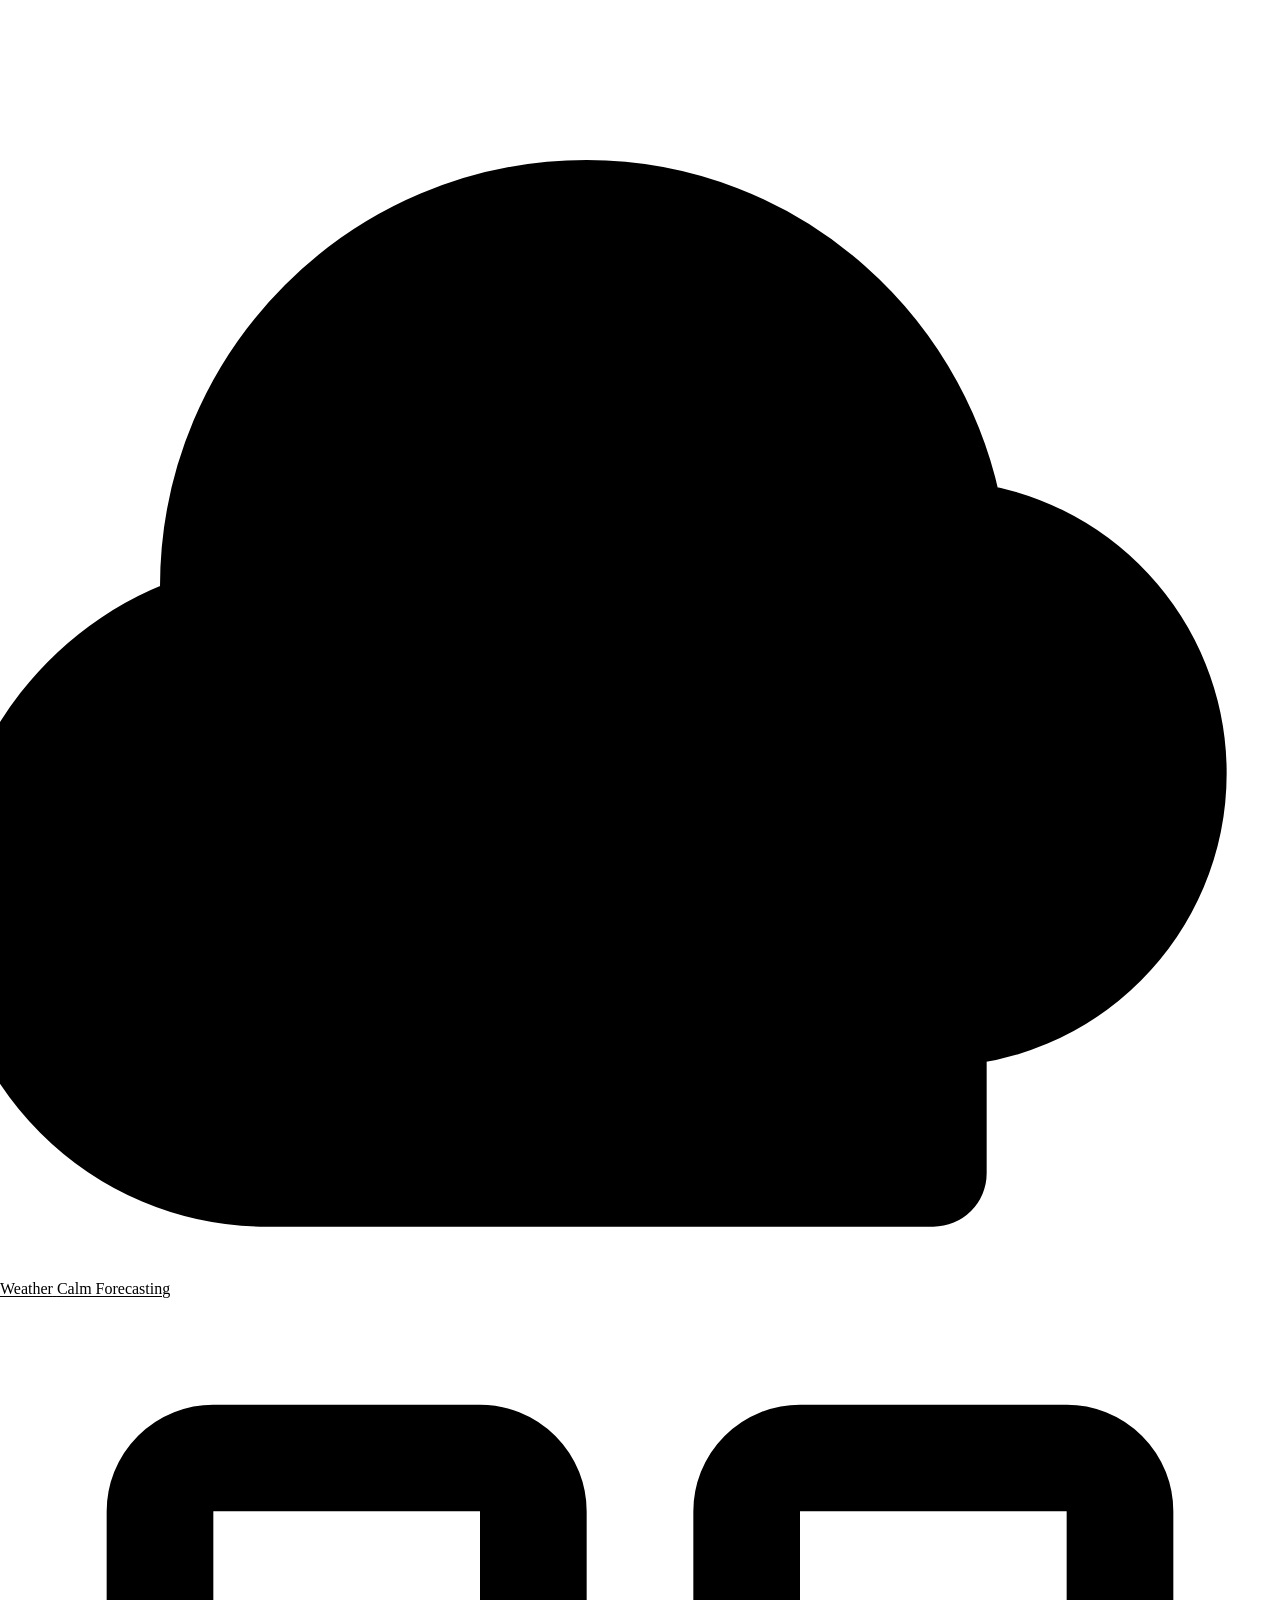
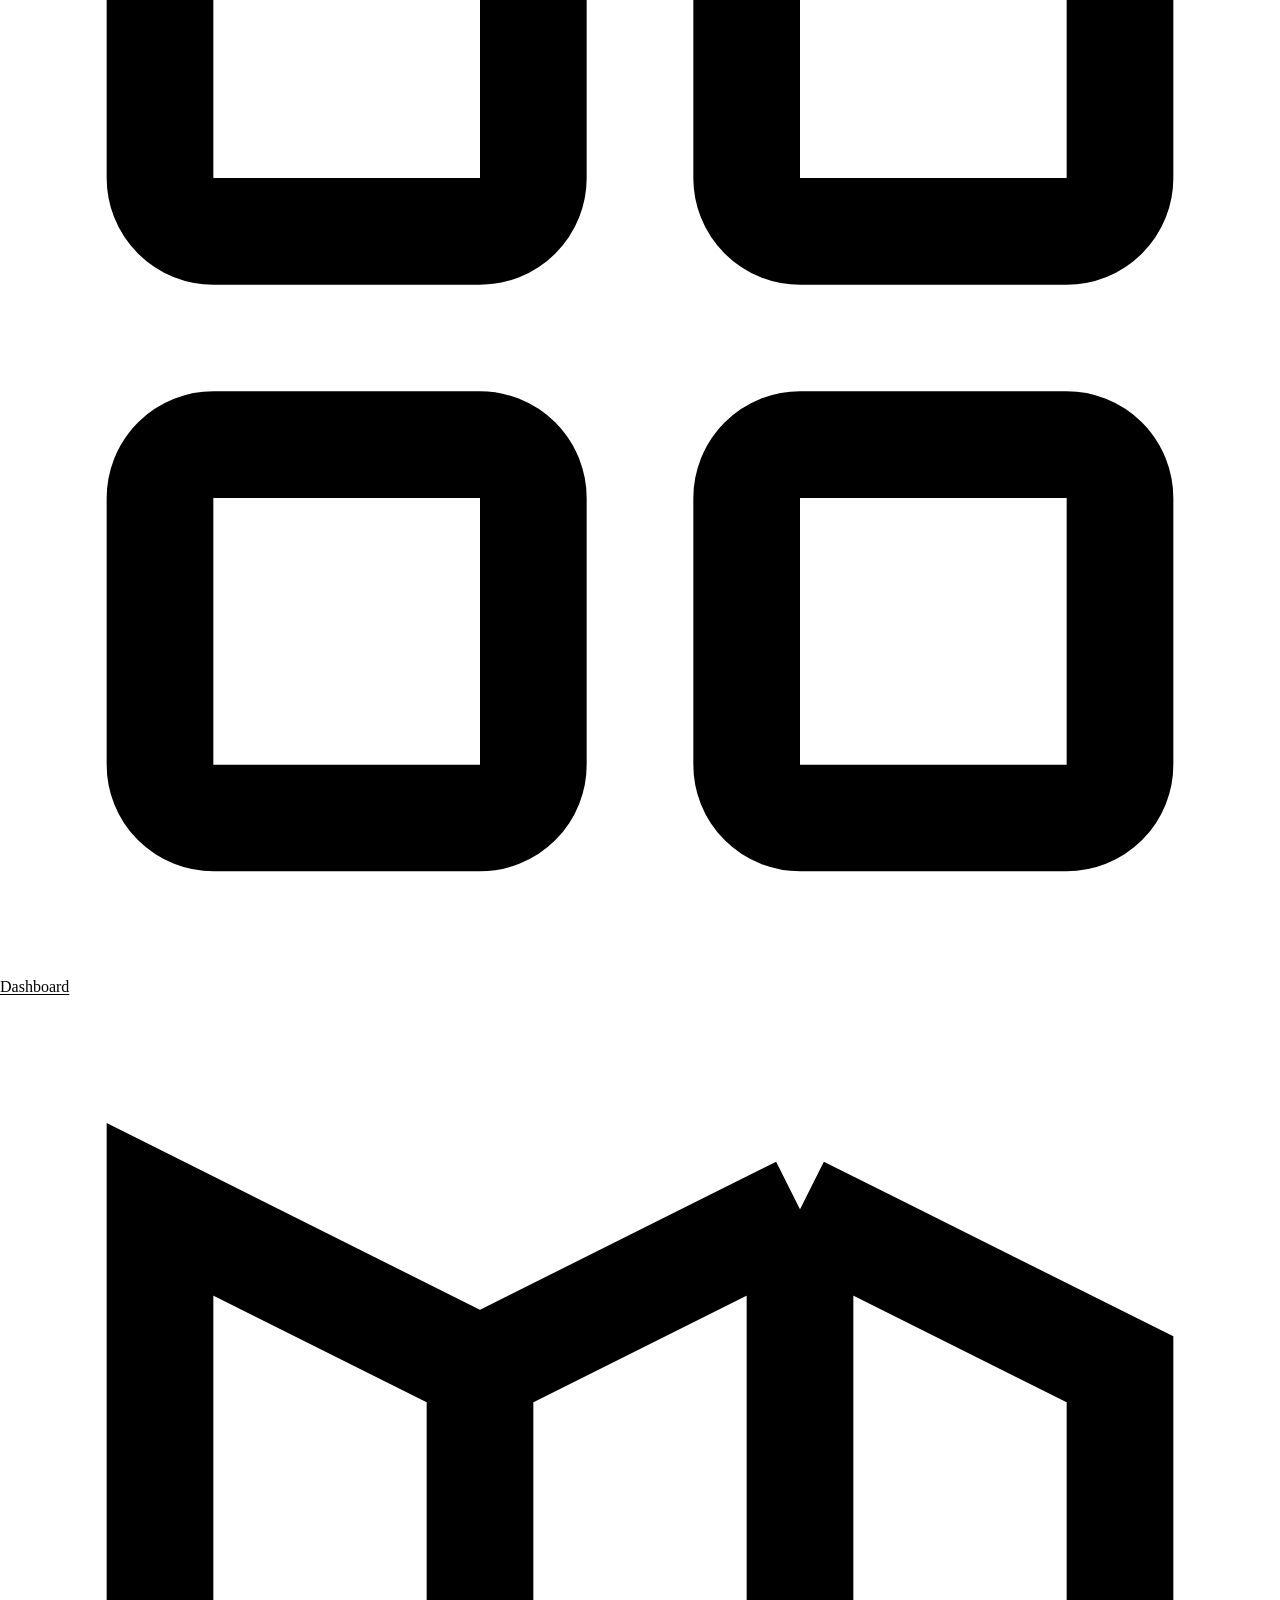
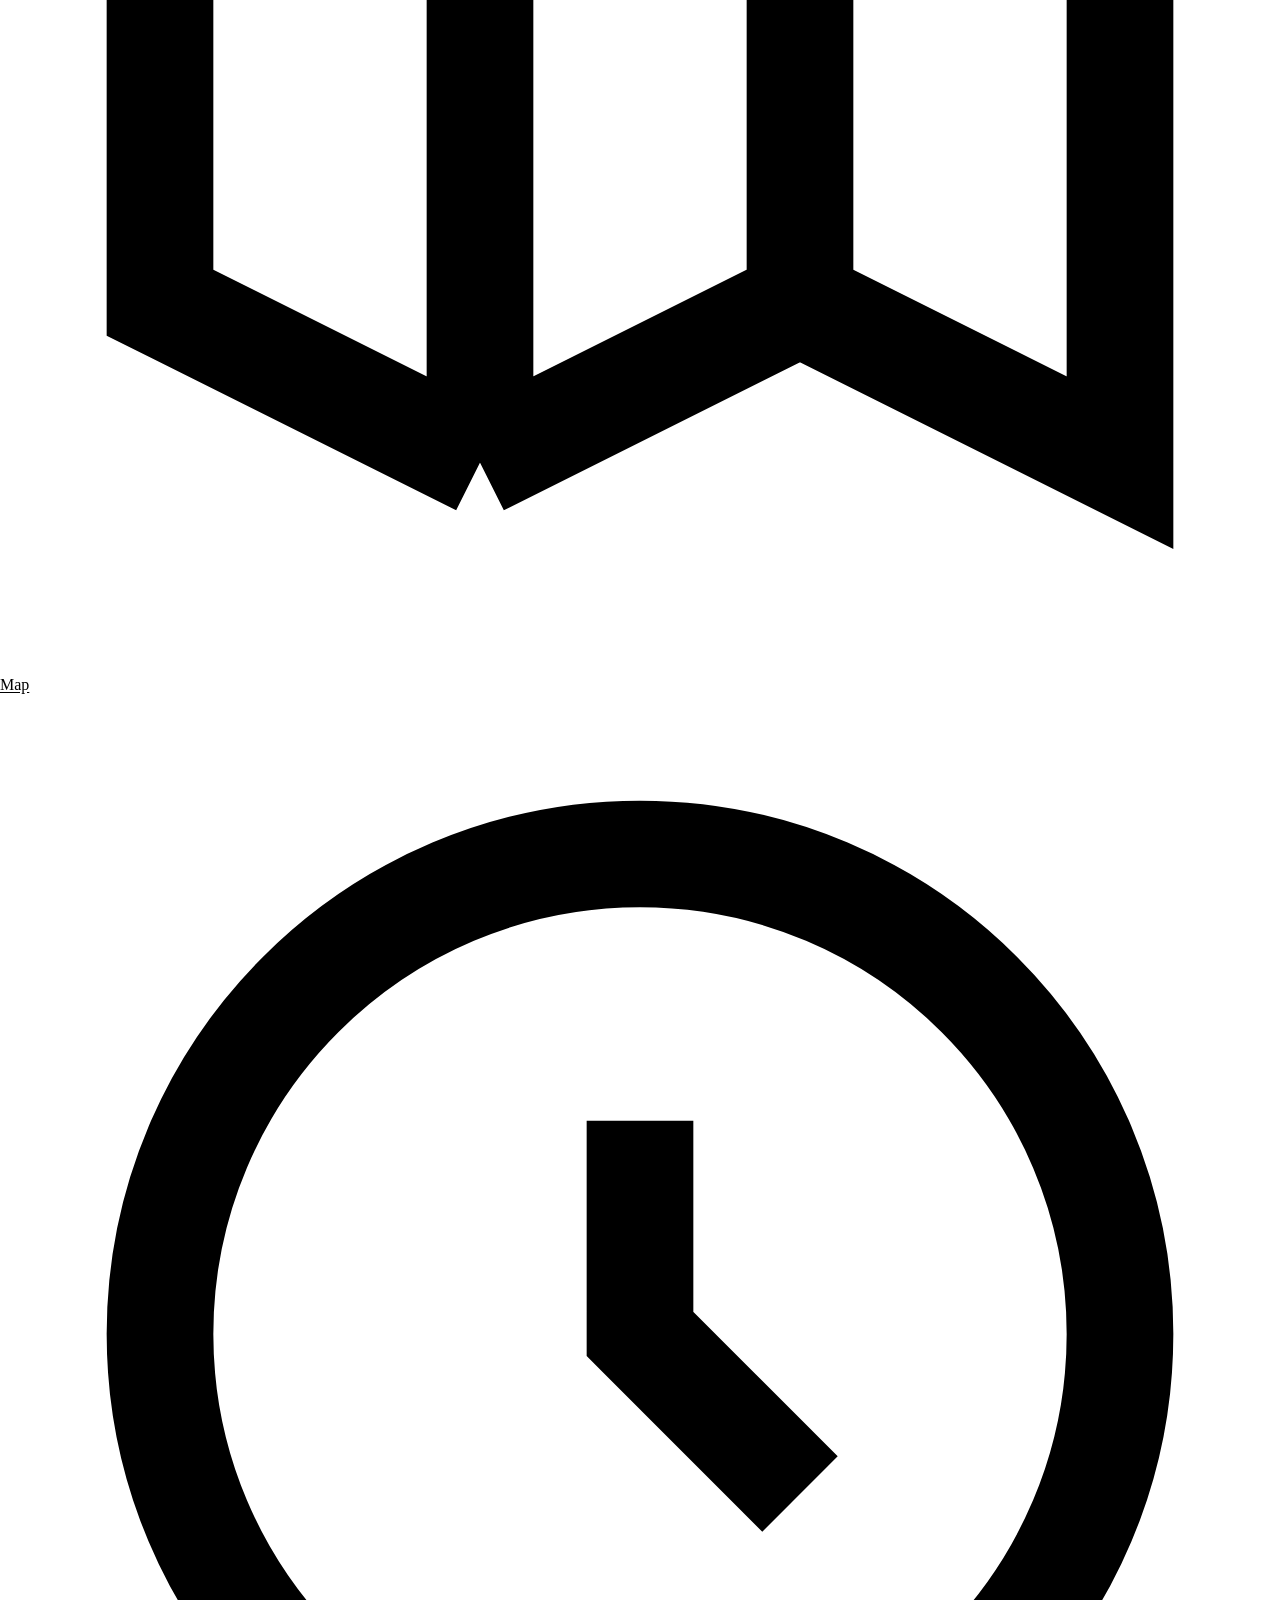
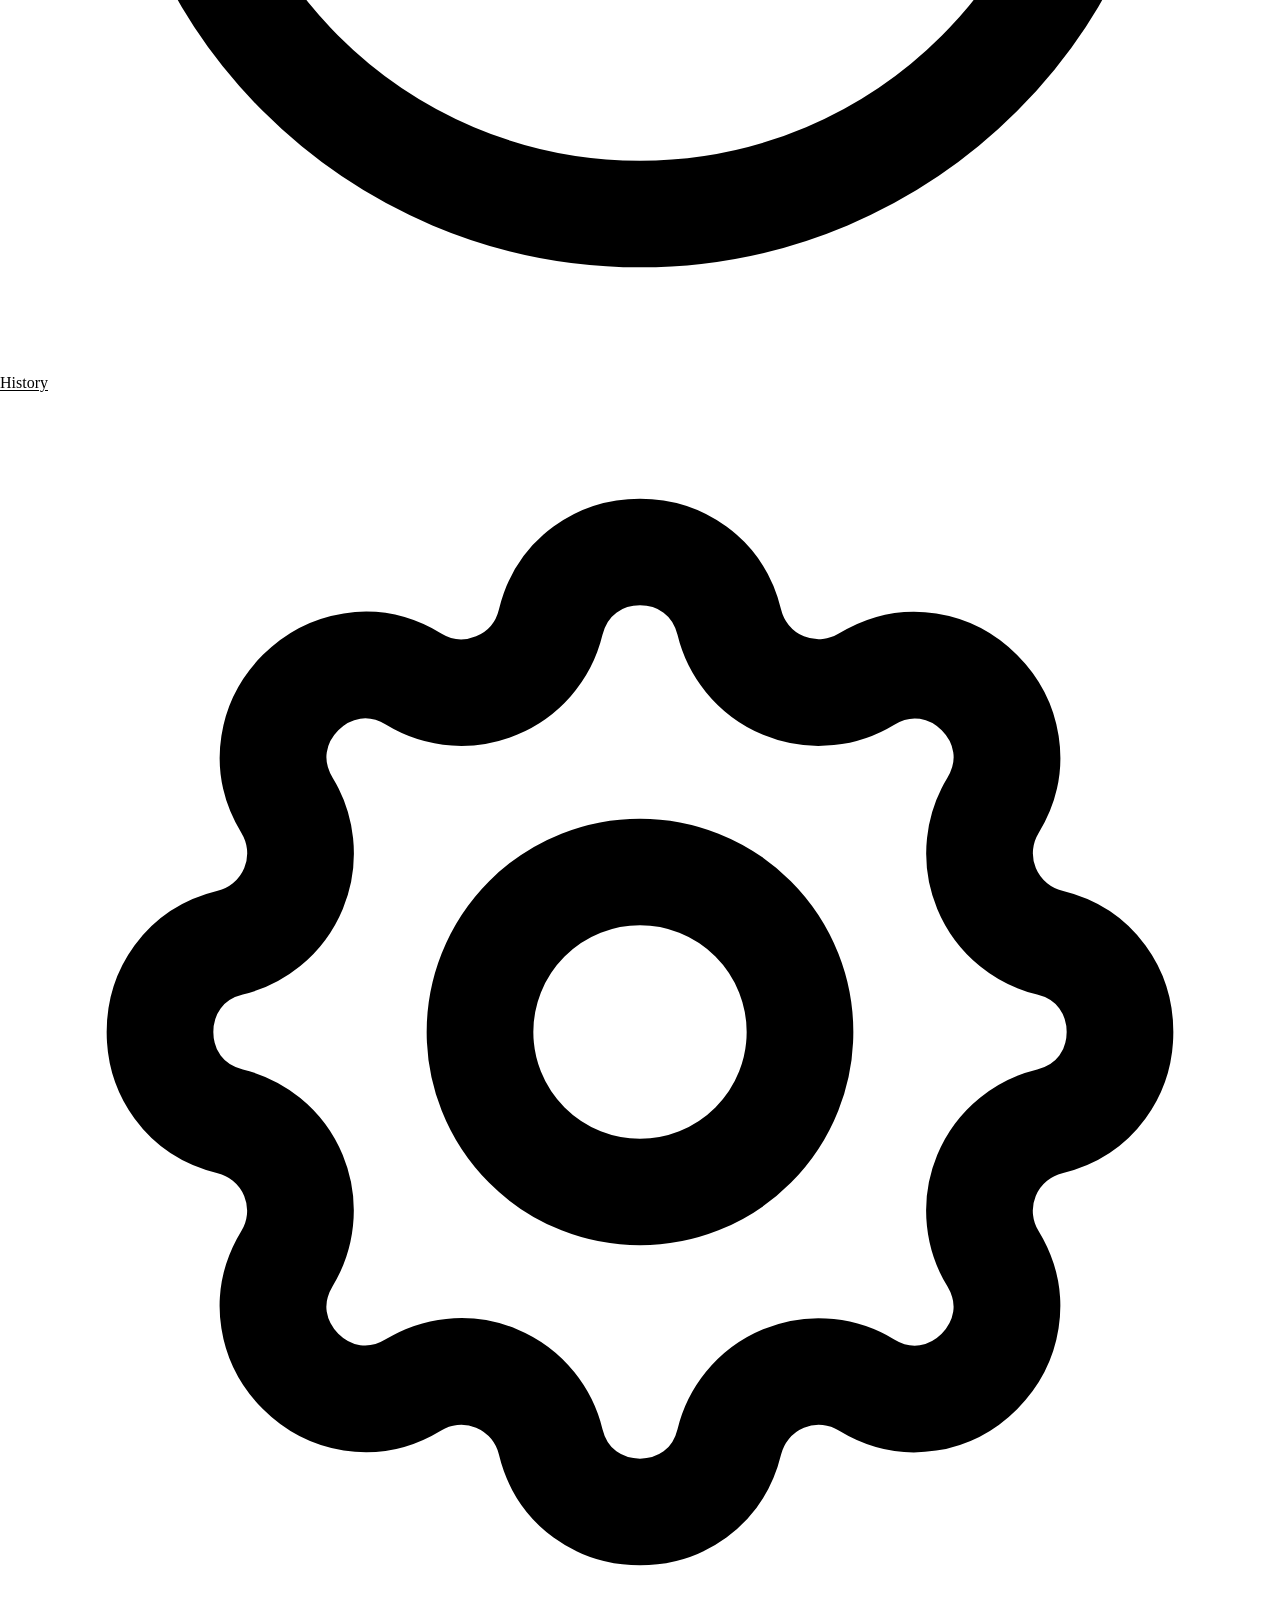
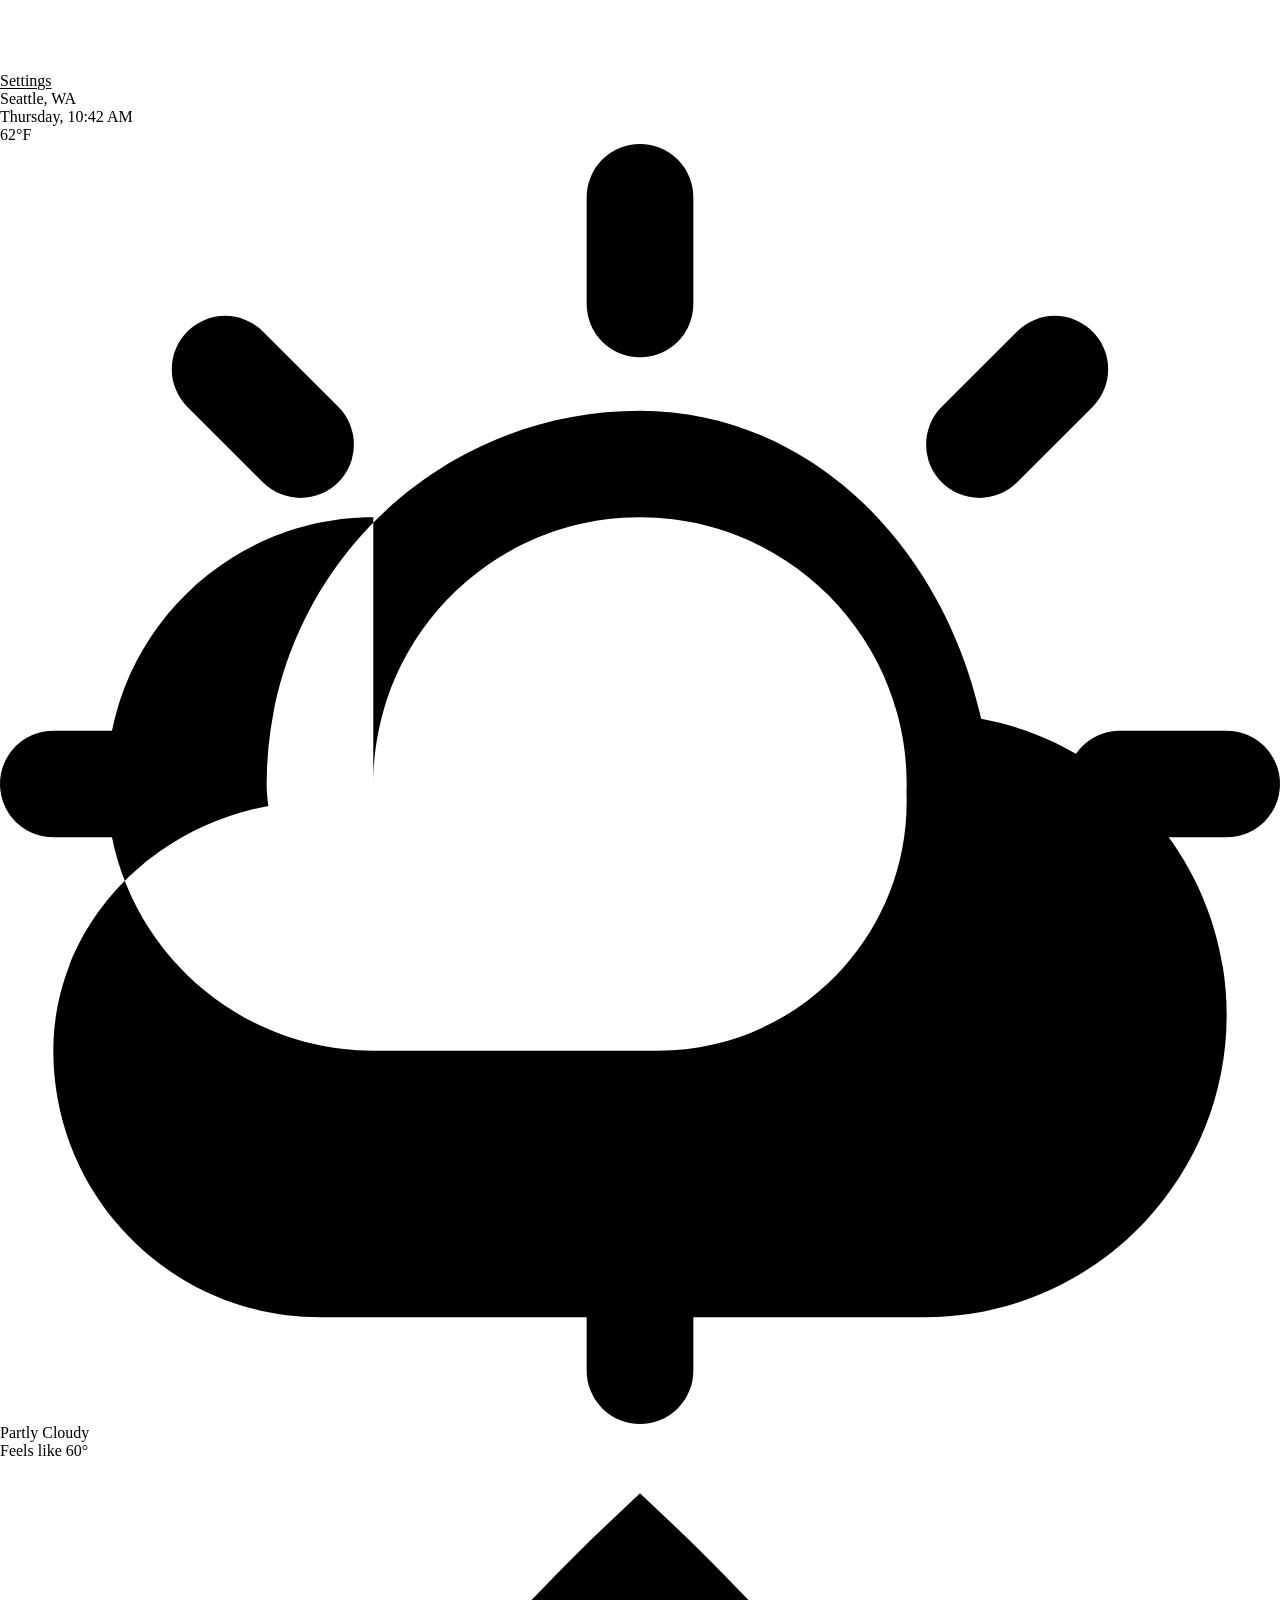
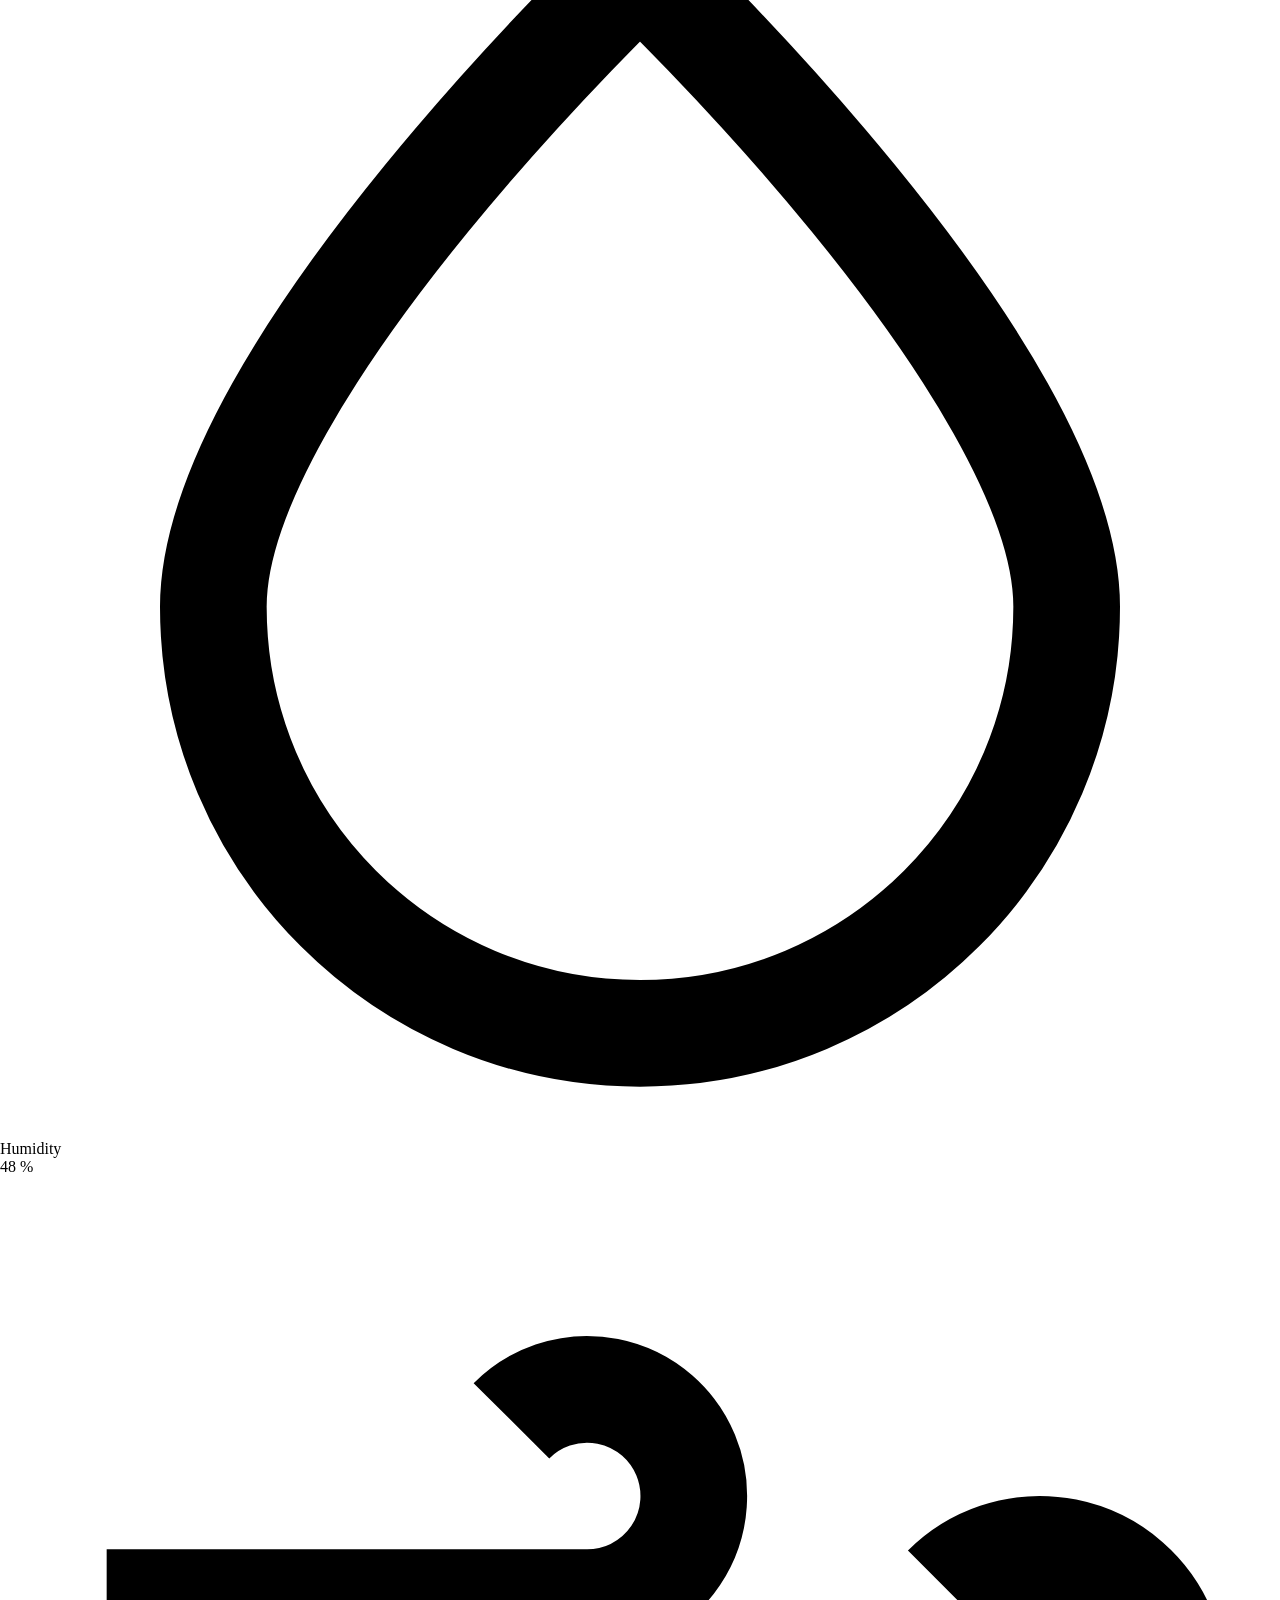
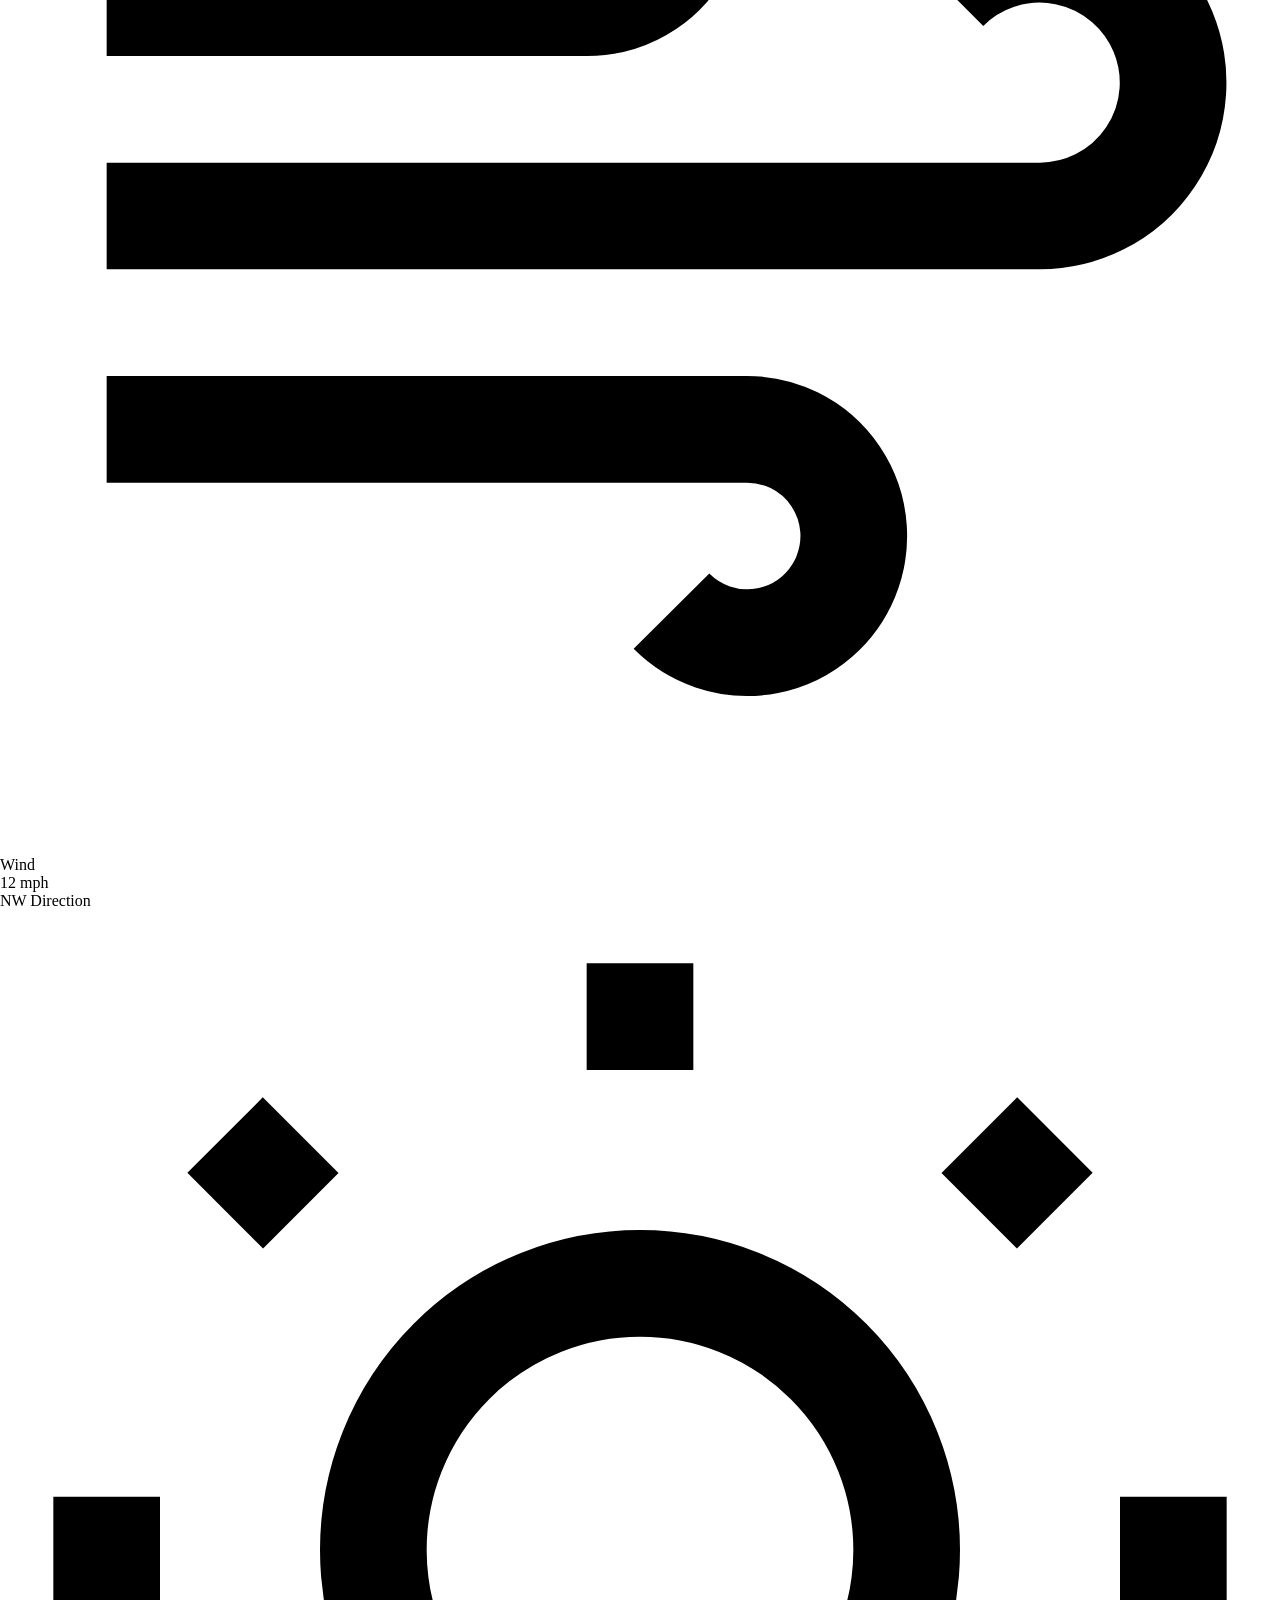
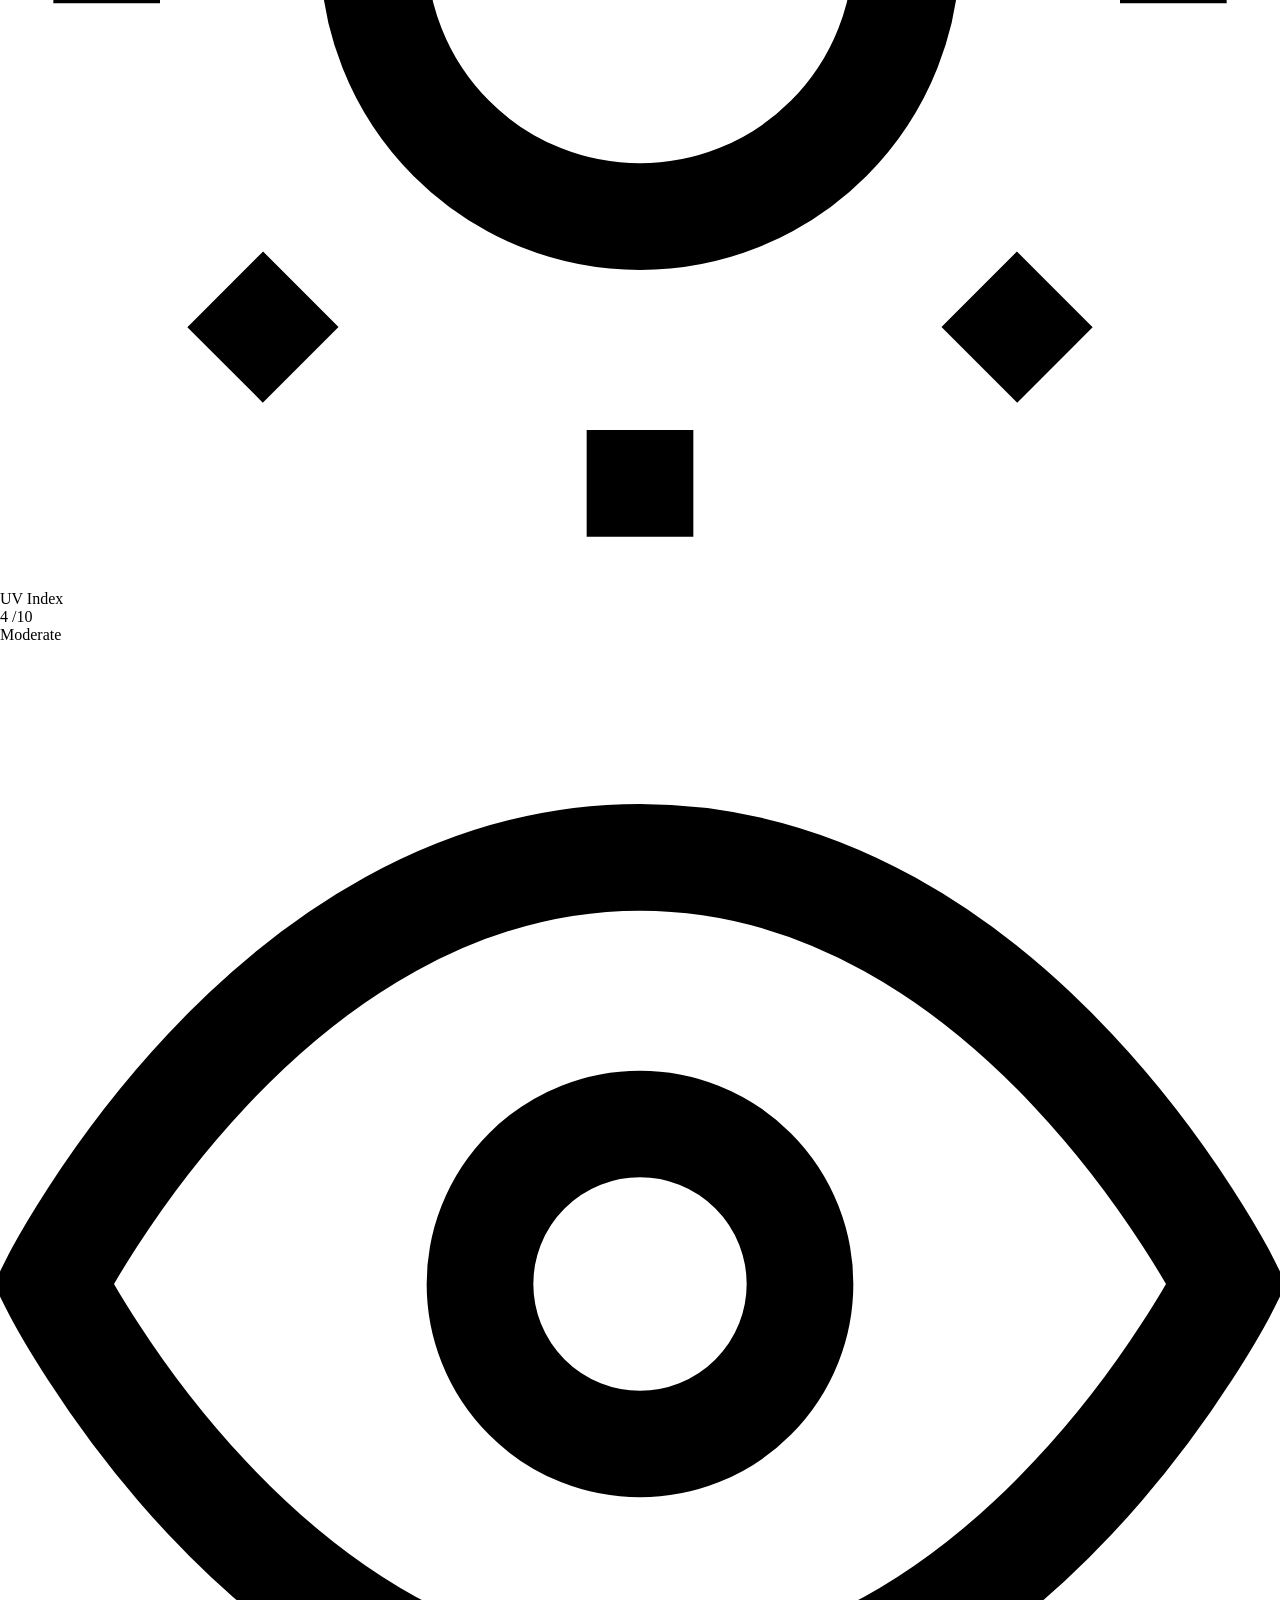
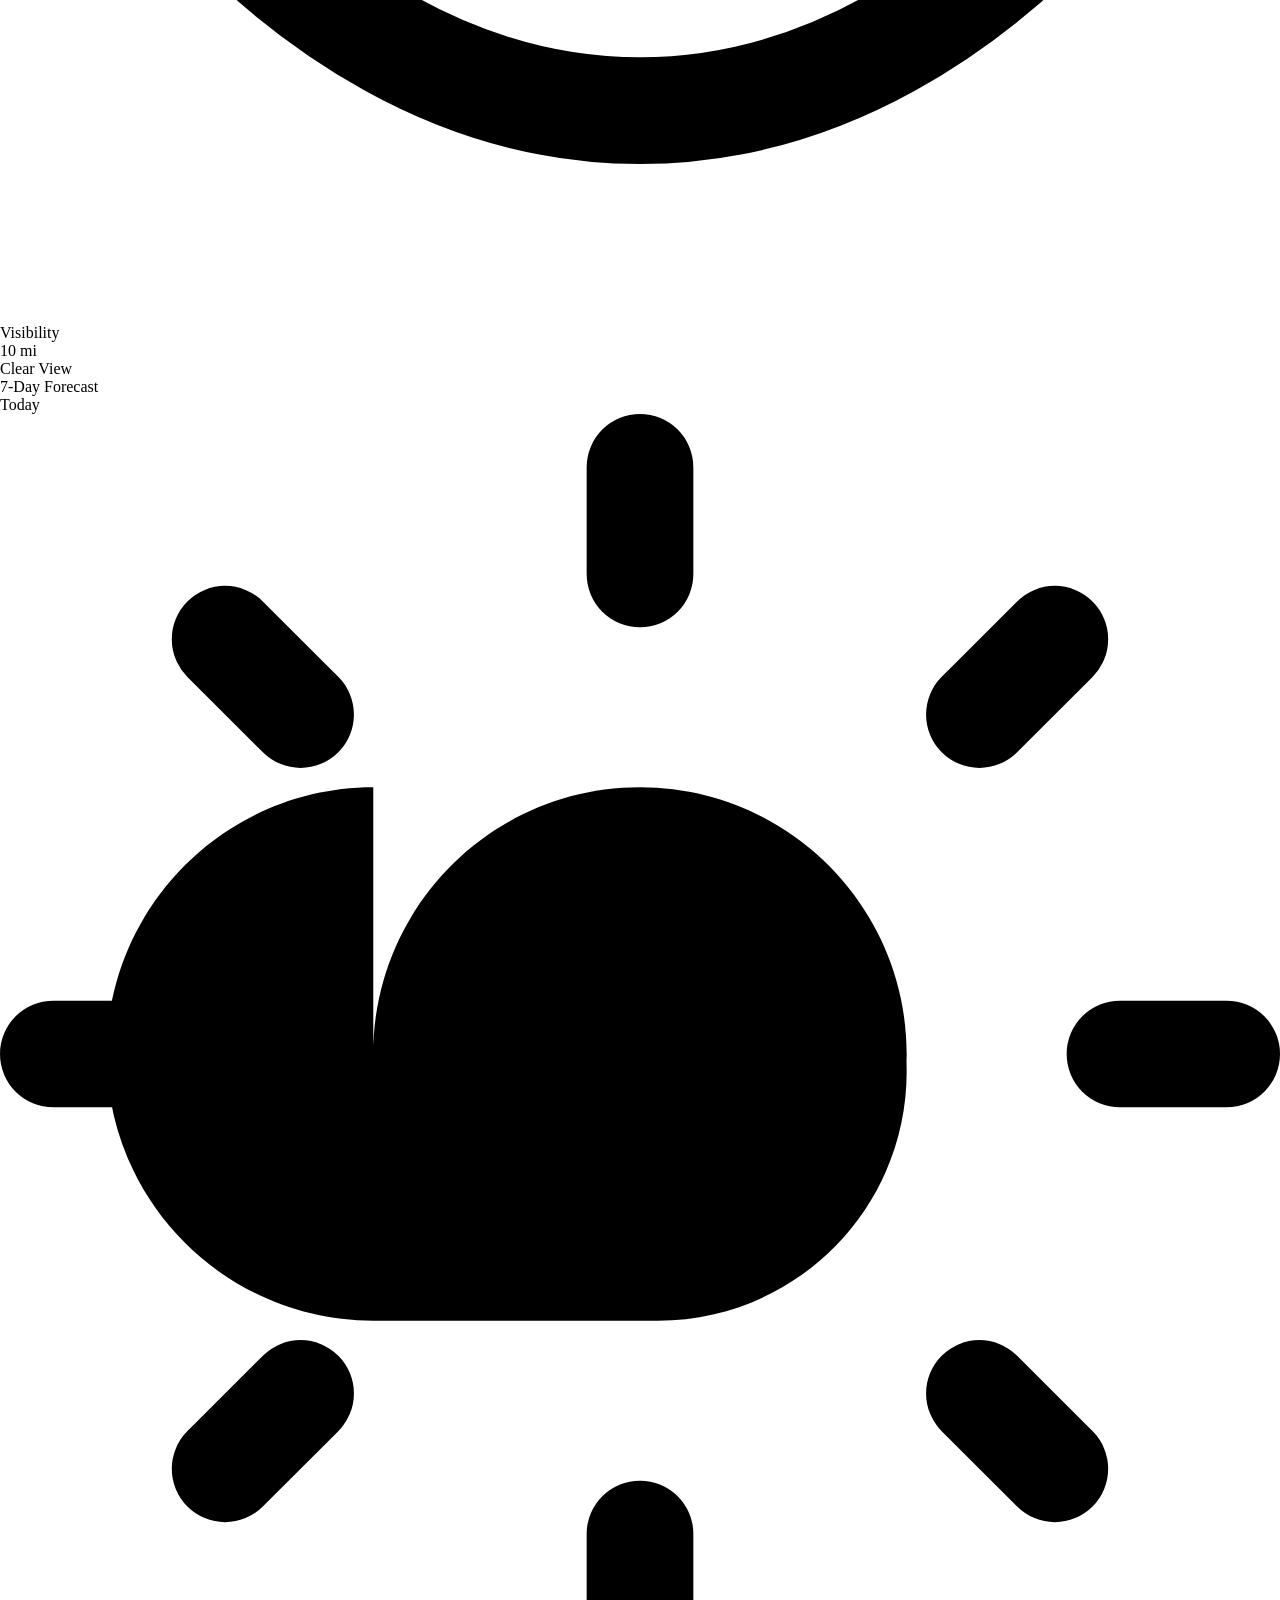
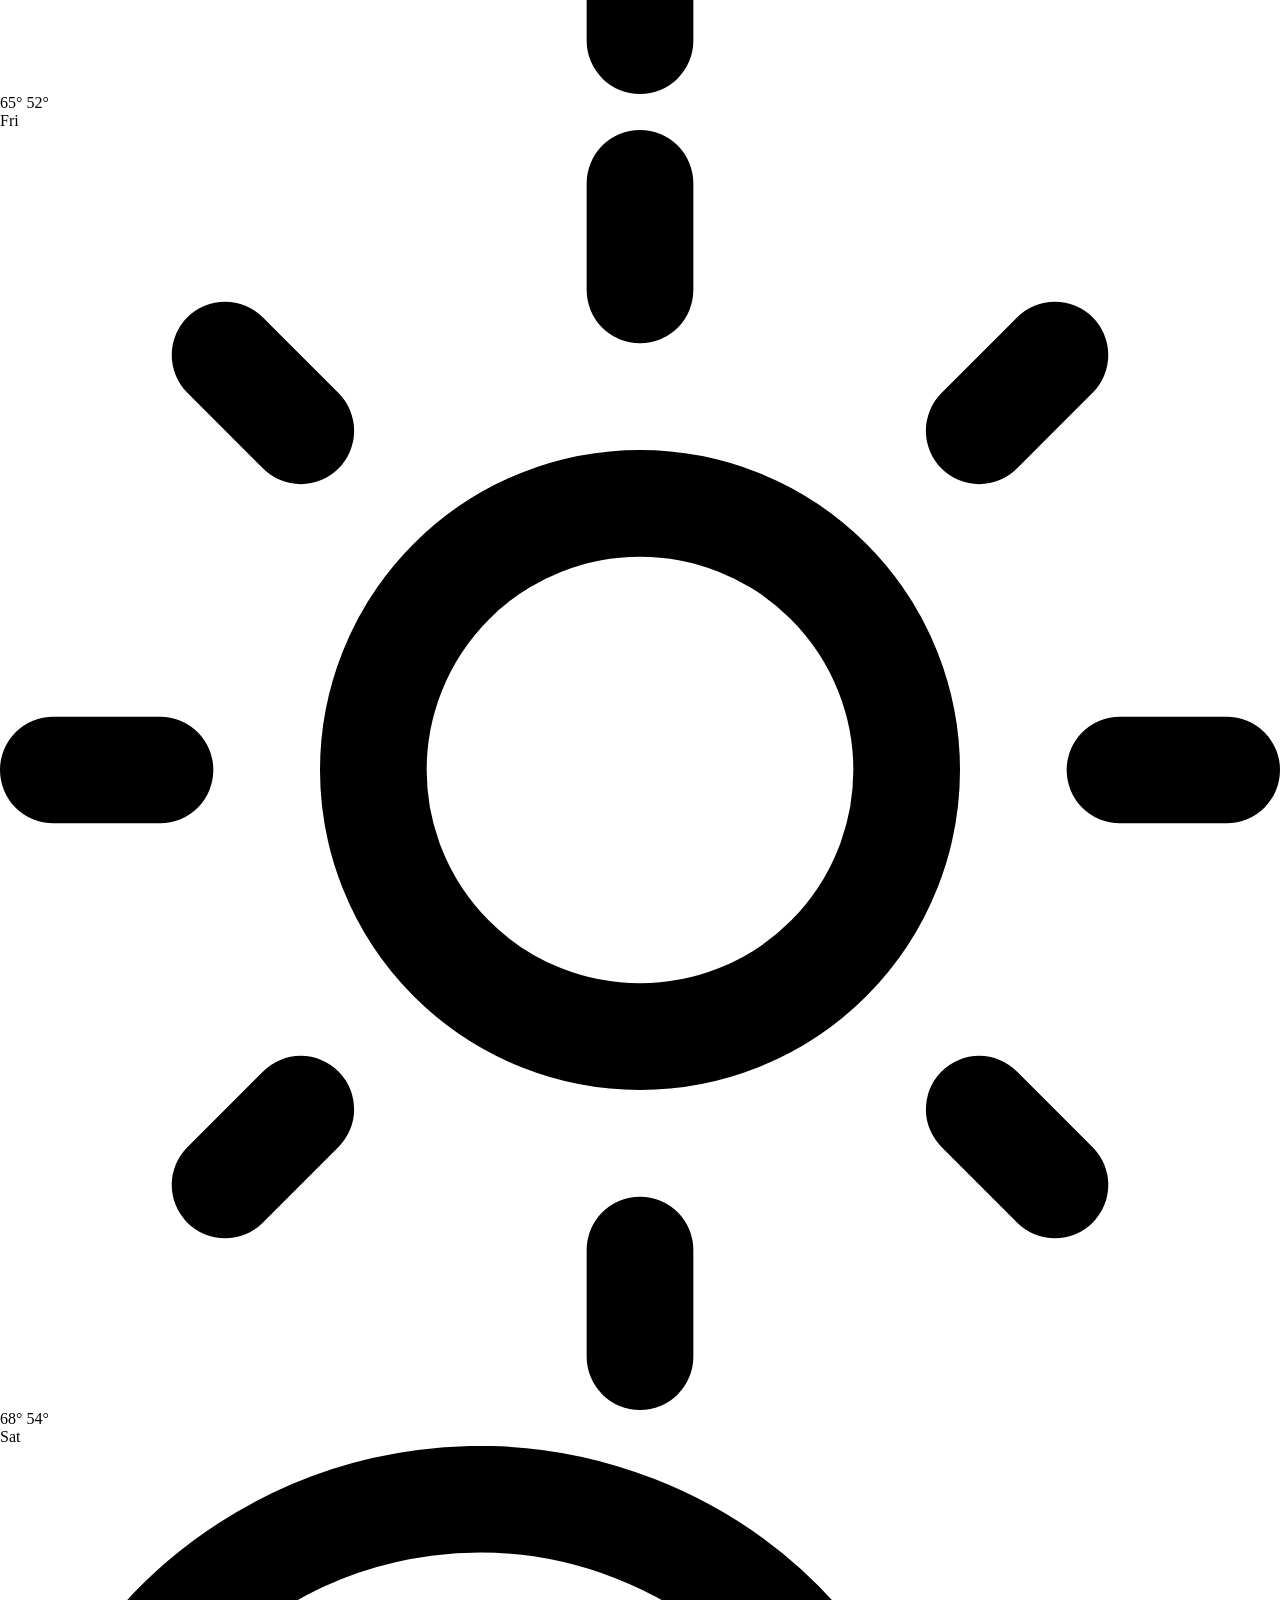
==== index.html @ 8261b8ef "Initial commit: Dashboard, Reset CSS, and Accessibility CSS" ====
<!DOCTYPE html>
<html lang="en">
<head>
  <meta charset="UTF-8">
  <meta name="viewport" content="width=device-width, initial-scale=1.0">
  <title>Dashboard - Weather</title>
  
  <!-- Fonts -->
  <link rel="preconnect" href="https://fonts.googleapis.com">
  <link rel="preconnect" href="https://fonts.gstatic.com" crossorigin>
  <link href="https://fonts.googleapis.com/css2?family=Inter:wght@400;500;600;700;900&display=swap" rel="stylesheet">
  
  <!-- CSS -->
  <link rel="stylesheet" href="css/variables.css">
  <link rel="stylesheet" href="css/reset.css">
  <link rel="stylesheet" href="css/layout.css">
  <link rel="stylesheet" href="css/components.css">
  <link rel="stylesheet" href="css/accessibility.css">
</head>
<body>
  <a href="#main-content" class="skip-nav focus-ring">Skip to main content</a>

  <div class="app-layout">
    <!-- Sidebar Navigation -->
    <nav class="sidebar" aria-label="Main Navigation">
      <a href="index.html" class="sidebar-brand focus-ring" aria-label="Weather Home">
        <div class="sidebar-brand-icon" aria-hidden="true">
          <svg viewBox="0 0 24 24" fill="none" stroke="currentColor" stroke-width="2" stroke-linecap="round" stroke-linejoin="round">
            <path d="M17.5 19C19.9853 19 22 16.9853 22 14.5C22 12.1325 20.1772 10.2017 17.8546 10.0156C17.3828 6.61111 14.4682 4 11 4C7.13401 4 4 7.13401 4 11C4 11.2335 4.01146 11.4645 4.03362 11.692C1.78208 12.2855 0 14.4332 0 17C0 19.7614 2.23858 22 5 22H17.5V19Z" fill="currentColor"/>
          </svg>
        </div>
        <div class="sidebar-brand-text">
          <span class="sidebar-brand-name">Weather</span>
          <span class="sidebar-brand-tagline">Calm Forecasting</span>
        </div>
      </a>

      <div class="nav-list" role="list">
        <a href="index.html" class="nav-link nav-link--active focus-ring" role="listitem" aria-current="page">
          <svg viewBox="0 0 24 24" fill="none" stroke="currentColor" stroke-width="2" aria-hidden="true">
            <rect x="3" y="3" width="7" height="7" rx="1" />
            <rect x="14" y="3" width="7" height="7" rx="1" />
            <rect x="14" y="14" width="7" height="7" rx="1" />
            <rect x="3" y="14" width="7" height="7" rx="1" />
          </svg>
          Dashboard
        </a>
        <a href="locations.html" class="nav-link focus-ring" role="listitem">
          <svg viewBox="0 0 24 24" fill="none" stroke="currentColor" stroke-width="2" aria-hidden="true">
            <path d="M9 20L3 17V4L9 7M9 20L15 17M9 20V7M15 17L21 20V7L15 4M15 17V4M9 7L15 4" />
          </svg>
          Map
        </a>
        <a href="forecast.html" class="nav-link focus-ring" role="listitem">
          <svg viewBox="0 0 24 24" fill="none" stroke="currentColor" stroke-width="2" aria-hidden="true">
            <path d="M12 8V12L15 15M21 12C21 16.9706 16.9706 21 12 21C7.02944 21 3 16.9706 3 12C3 7.02944 7.02944 3 12 3C16.9706 3 21 7.02944 21 12Z" />
          </svg>
          History
        </a>
        <a href="settings.html" class="nav-link focus-ring" role="listitem">
          <svg viewBox="0 0 24 24" fill="none" stroke="currentColor" stroke-width="2" aria-hidden="true">
            <path d="M10.325 4.317c.426-1.756 2.924-1.756 3.35 0a1.724 1.724 0 002.573 1.066c1.543-.94 3.31.826 2.37 2.37a1.724 1.724 0 001.065 2.572c1.756.426 1.756 2.924 0 3.35a1.724 1.724 0 00-1.066 2.573c.94 1.543-.826 3.31-2.37 2.37a1.724 1.724 0 00-2.572 1.065c-.426 1.756-2.924 1.756-3.35 0a1.724 1.724 0 00-2.573-1.066c-1.543.94-3.31-.826-2.37-2.37a1.724 1.724 0 00-1.065-2.572c-1.756-.426-1.756-2.924 0-3.35a1.724 1.724 0 001.066-2.573c-.94-1.543.826-3.31 2.37-2.37.996.608 2.296.07 2.572-1.065z" />
            <path d="M15 12a3 3 0 11-6 0 3 3 0 016 0z" />
          </svg>
          Settings
        </a>
      </div>

      <!-- <div class="sidebar-footer">
        <button class="btn btn-upgrade focus-ring">Upgrade to Pro</button>
      </div> -->
    </nav>

    <!-- Main Content Area -->
    <main id="main-content" class="main-content" tabindex="-1">
      <div class="main-inner dashboard-grid">
        
        <!-- Left/Center Column -->
        <div class="dashboard-main">
          
          <!-- Hero Card -->
          <section class="card hero-card" aria-label="Current Weather">
            <div class="hero-info">
              <h1 class="hero-location" id="current-location">Seattle, WA</h1>
              <p class="hero-datetime" id="current-date">Thursday, 10:42 AM</p>
              
              <div class="hero-temp-group">
                <span class="hero-temp" id="current-temp">62</span><span class="hero-temp-unit">°F</span>
              </div>
            </div>
            
            <div class="hero-right">
              <div class="hero-weather-icon" aria-hidden="true">
                <svg viewBox="0 0 24 24" fill="currentColor">
                  <path d="M6.999 12C6.999 9.239 9.238 7 12 7C14.761 7 17 9.239 17 12C17 12.046 16.999 12.093 16.997 12.139C16.999 12.204 17 12.269 17 12.333C17 14.911 14.911 17 12.333 17H6.999C4.238 17 2 14.761 2 12C2 9.239 4.238 7 6.999 7ZM12 5C8.134 5 5 8.134 5 12C5 12.139 5.011 12.277 5.033 12.413C2.756 12.833 1 14.717 1 17.001C1 19.762 3.239 22 6 22H17.333C20.463 22 23 19.462 23 16.333C23 13.567 21.022 11.26 18.397 10.778C17.653 7.42 15.08 5 12 5Z"/>
                  <path d="M12 1V3M12 21V23M4.221 4.222L5.636 5.636M18.364 18.364L19.778 19.778M1 12H3M21 12H23M4.221 19.778L5.636 18.364M18.364 5.636L19.778 4.222" stroke="currentColor" stroke-width="2" stroke-linecap="round"/>
                </svg>
              </div>
              <div class="hero-condition" id="current-condition">Partly Cloudy</div>
              <div class="hero-feels" id="current-feels">Feels like <span id="current-feels-val">60</span>°</div>
            </div>
          </section>

          <!-- Bento Grid Stats -->
          <section class="bento-grid" aria-label="Weather Details">
            
            <div class="card stat-card" aria-label="Humidity: 48%">
              <div class="stat-card-header">
                <svg viewBox="0 0 24 24" fill="none" stroke="currentColor" stroke-width="2" aria-hidden="true">
                  <path d="M12 22C16.4183 22 20 18.4183 20 14C20 9.58172 12 2 12 2C12 2 4 9.58172 4 14C4 18.4183 7.58172 22 12 22Z" />
                </svg>
                Humidity
              </div>
              <div class="stat-card-value"><span class="value-large" id="stat-humidity">48</span> %</div>
              <div class="humidity-bar" aria-hidden="true">
                <div class="humidity-bar-fill" style="width: 48%"></div>
              </div>
            </div>

            <div class="card stat-card" aria-label="Wind: 12 mph North West">
              <div class="stat-card-header">
                <svg viewBox="0 0 24 24" fill="none" stroke="currentColor" stroke-width="2" aria-hidden="true">
                  <path d="M9.59 4.59A2 2 0 1 1 11 8H2m10.59 11.41A2 2 0 1 0 14 16H2m15.73-8.27A2.5 2.5 0 1 1 19.5 12H2" />
                </svg>
                Wind
              </div>
              <div class="stat-card-value"><span class="value-large" id="stat-wind">12</span> mph</div>
              <div class="stat-card-detail" id="stat-wind-dir">NW Direction</div>
            </div>

            <div class="card stat-card" aria-label="UV Index: 4 out of 10, Moderate">
              <div class="stat-card-header">
                <svg viewBox="0 0 24 24" fill="none" stroke="currentColor" stroke-width="2" aria-hidden="true">
                  <circle cx="12" cy="12" r="5" />
                  <path d="M12 1v2M12 21v2M4.22 4.22l1.42 1.42M18.36 18.36l1.42 1.42M1 12h2M21 12h2M4.22 19.78l1.42-1.42M18.36 5.64l1.42-1.42" />
                </svg>
                UV Index
              </div>
              <div class="stat-card-value"><span class="value-large" id="stat-uv">4</span> /10</div>
              <div class="stat-card-detail" style="color: var(--color-info)" id="stat-uv-level">Moderate</div>
            </div>

            <div class="card stat-card" aria-label="Visibility: 10 miles, Clear View">
              <div class="stat-card-header">
                <svg viewBox="0 0 24 24" fill="none" stroke="currentColor" stroke-width="2" aria-hidden="true">
                  <path d="M1 12s4-8 11-8 11 8 11 8-4 8-11 8-11-8-11-8z" />
                  <circle cx="12" cy="12" r="3" />
                </svg>
                Visibility
              </div>
              <div class="stat-card-value"><span class="value-large" id="stat-vis">10</span> mi</div>
              <div class="stat-card-detail" id="stat-vis-desc">Clear View</div>
            </div>

          </section>



        </div>

        <!-- Right Column (7-Day Forecast) -->
        <aside class="card forecast-sidebar" aria-label="7-Day Forecast">
          <h2>7-Day Forecast</h2>
          
          <div class="forecast-list">
            
            <div class="forecast-day forecast-day--active" tabindex="0" role="button" aria-label="Today, Partly Cloudy, High 65, Low 52">
              <span class="forecast-day-name">Today</span>
              <div class="forecast-day-icon" aria-hidden="true">
                <svg viewBox="0 0 24 24" fill="currentColor">
                  <path d="M6.999 12C6.999 9.239 9.238 7 12 7C14.761 7 17 9.239 17 12C17 12.046 16.999 12.093 16.997 12.139C16.999 12.204 17 12.269 17 12.333C17 14.911 14.911 17 12.333 17H6.999C4.238 17 2 14.761 2 12C2 9.239 4.238 7 6.999 7Z"/>
                  <path d="M12 1V3M12 21V23M4.221 4.222L5.636 5.636M18.364 18.364L19.778 19.778M1 12H3M21 12H23M4.221 19.778L5.636 18.364M18.364 5.636L19.778 4.222" stroke="currentColor" stroke-width="2" stroke-linecap="round"/>
                </svg>
              </div>
              <div class="forecast-day-temps" aria-hidden="true">
                <span class="forecast-day-high">65°</span>
                <span class="forecast-day-low">52°</span>
              </div>
            </div>

            <div class="forecast-day" tabindex="0" role="button" aria-label="Friday, Sunny, High 68, Low 54">
              <span class="forecast-day-name">Fri</span>
              <div class="forecast-day-icon" aria-hidden="true">
                <svg viewBox="0 0 24 24" fill="none" stroke="currentColor" stroke-width="2" stroke-linecap="round">
                  <circle cx="12" cy="12" r="5" />
                  <path d="M12 1v2M12 21v2M4.22 4.22l1.42 1.42M18.36 18.36l1.42 1.42M1 12h2M21 12h2M4.22 19.78l1.42-1.42M18.36 5.64l1.42-1.42" />
                </svg>
              </div>
              <div class="forecast-day-temps" aria-hidden="true">
                <span class="forecast-day-high">68°</span>
                <span class="forecast-day-low">54°</span>
              </div>
            </div>

            <div class="forecast-day" tabindex="0" role="button" aria-label="Saturday, Rainy, High 59, Low 48">
              <span class="forecast-day-name">Sat</span>
              <div class="forecast-day-icon" aria-hidden="true">
                <svg viewBox="0 0 24 24" fill="none" stroke="currentColor" stroke-width="2" stroke-linecap="round">
                  <path d="M20 16.58A5 5 0 0 0 18 7h-1.26A8 8 0 1 0 4 15.25M16 20l-4-4M12 20l-4-4M8 20l-4-4" />
                </svg>
              </div>
              <div class="forecast-day-temps" aria-hidden="true">
                <span class="forecast-day-high">59°</span>
                <span class="forecast-day-low">48°</span>
              </div>
            </div>

            <div class="forecast-day" tabindex="0" role="button" aria-label="Sunday, Cloudy, High 60, Low 49">
              <span class="forecast-day-name">Sun</span>
              <div class="forecast-day-icon" aria-hidden="true">
                <svg viewBox="0 0 24 24" fill="none" stroke="currentColor" stroke-width="2" stroke-linecap="round">
                  <path d="M17.5 19C19.985 19 22 16.985 22 14.5C22 12.132 20.177 10.202 17.855 10.016C17.383 6.611 14.468 4 11 4C7.134 4 4 7.134 4 11C4 11.233 4.011 11.464 4.034 11.692C1.782 12.285 0 14.433 0 17C0 19.761 2.239 22 5 22H17.5V19Z" />
                </svg>
              </div>
              <div class="forecast-day-temps" aria-hidden="true">
                <span class="forecast-day-high">60°</span>
                <span class="forecast-day-low">49°</span>
              </div>
            </div>

            <div class="forecast-day" tabindex="0" role="button" aria-label="Monday, Snowy, High 63, Low 51">
              <span class="forecast-day-name">Mon</span>
              <div class="forecast-day-icon" aria-hidden="true">
                <svg viewBox="0 0 24 24" fill="none" stroke="currentColor" stroke-width="2" stroke-linecap="round">
                  <path d="M20 16.58A5 5 0 0 0 18 7h-1.26A8 8 0 1 0 4 15.25M8 15h.01M8 19h.01M12 17h.01M12 21h.01M16 15h.01M16 19h.01" />
                </svg>
              </div>
              <div class="forecast-day-temps" aria-hidden="true">
                <span class="forecast-day-high">63°</span>
                <span class="forecast-day-low">51°</span>
              </div>
            </div>

            <div class="forecast-day" tabindex="0" role="button" aria-label="Tuesday, Sunny, High 70, Low 55">
              <span class="forecast-day-name">Tue</span>
              <div class="forecast-day-icon" aria-hidden="true">
                <svg viewBox="0 0 24 24" fill="none" stroke="currentColor" stroke-width="2" stroke-linecap="round">
                  <circle cx="12" cy="12" r="5" />
                  <path d="M12 1v2M12 21v2M4.22 4.22l1.42 1.42M18.36 18.36l1.42 1.42M1 12h2M21 12h2M4.22 19.78l1.42-1.42M18.36 5.64l1.42-1.42" />
                </svg>
              </div>
              <div class="forecast-day-temps" aria-hidden="true">
                <span class="forecast-day-high">70°</span>
                <span class="forecast-day-low">55°</span>
              </div>
            </div>

            <div class="forecast-day" tabindex="0" role="button" aria-label="Wednesday, Sunny, High 72, Low 56">
              <span class="forecast-day-name">Wed</span>
              <div class="forecast-day-icon" aria-hidden="true">
                <svg viewBox="0 0 24 24" fill="none" stroke="currentColor" stroke-width="2" stroke-linecap="round">
                  <circle cx="12" cy="12" r="5" />
                  <path d="M12 1v2M12 21v2M4.22 4.22l1.42 1.42M18.36 18.36l1.42 1.42M1 12h2M21 12h2M4.22 19.78l1.42-1.42M18.36 5.64l1.42-1.42" />
                </svg>
              </div>
              <div class="forecast-day-temps" aria-hidden="true">
                <span class="forecast-day-high">72°</span>
                <span class="forecast-day-low">56°</span>
              </div>
            </div>

          </div>

          <a href="forecast.html" class="btn btn-outline focus-ring" style="width: 100%; margin-top: var(--space-6);">Full Forecast Map</a>
        </aside>

      </div>
    </main>
  </div>

  <script src="js/weather-data.js"></script>
  <script src="js/accessibility.js"></script>
  <script src="js/chart.js"></script>
  <script src="js/app.js"></script>
  <script>
    document.addEventListener('DOMContentLoaded', () => {
      // Initialize chart for Dashboard
      if (typeof TempChart !== 'undefined') {
        setTimeout(() => TempChart.init('tempChart'), 100);
      }
    });
  </script>
</body>
</html>
---- css/accessibility.css ----
/* ============================================
   ACCESSIBILITY UTILITIES
   WCAG 2.1 AA Compliant
   ============================================ */

/* ── Skip Navigation ── */
.skip-nav {
  position: fixed;
  top: -100%;
  left: var(--space-4);
  z-index: var(--z-skip-nav);
  padding: var(--space-3) var(--space-6);
  background: var(--color-primary);
  color: var(--color-text-on-primary);
  font-weight: var(--font-weight-semibold);
  font-size: var(--font-size-sm);
  border-radius: 0 0 var(--radius-md) var(--radius-md);
  text-decoration: none;
  transition: top var(--transition-fast);
}

.skip-nav:focus {
  top: 0;
  outline: var(--focus-ring);
  outline-offset: var(--focus-ring-offset);
}

/* ── Screen Reader Only ── */
.sr-only {
  position: absolute;
  width: 1px;
  height: 1px;
  padding: 0;
  margin: -1px;
  overflow: hidden;
  clip: rect(0, 0, 0, 0);
  white-space: nowrap;
  border: 0;
}

/* Make sr-only content visible when focused (for skip links etc.) */
.sr-only-focusable:focus,
.sr-only-focusable:active {
  position: static;
  width: auto;
  height: auto;
  padding: inherit;
  margin: inherit;
  overflow: visible;
  clip: auto;
  white-space: normal;
}

/* ── Focus Indicators ── */
.focus-ring:focus-visible {
  outline: var(--focus-ring);
  outline-offset: var(--focus-ring-offset);
  box-shadow: var(--shadow-focus);
}

/* High-visibility focus for dark backgrounds */
.focus-ring-light:focus-visible {
  outline: 3px solid #FFFFFF;
  outline-offset: 2px;
}

/* ── Reduced Motion ── */
@media (prefers-reduced-motion: reduce) {
  .animate {
    animation: none !important;
    transition: none !important;
  }
}

/* ── ARIA Live Region (for dynamic announcements) ── */
.aria-live-region {
  position: absolute;
  width: 1px;
  height: 1px;
  padding: 0;
  margin: -1px;
  overflow: hidden;
  clip: rect(0, 0, 0, 0);
  white-space: nowrap;
  border: 0;
}

/* ── Color Blind Helper Patterns ── */
/* Used alongside colors to provide pattern-based differentiation */
.pattern-dots {
  background-image: radial-gradient(circle, currentColor 1px, transparent 1px);
  background-size: 6px 6px;
}

.pattern-lines {
  background-image: repeating-linear-gradient(
    45deg,
    transparent,
    transparent 2px,
    currentColor 2px,
    currentColor 4px
  );
}

.pattern-cross {
  background-image:
    linear-gradient(currentColor 1px, transparent 1px),
    linear-gradient(90deg, currentColor 1px, transparent 1px);
  background-size: 6px 6px;
}

/* ── Minimum Touch/Click Target ── */
/* Ensure all interactive elements have at least 44x44px hit area */
.touch-target {
  position: relative;
  min-width: 44px;
  min-height: 44px;
  display: inline-flex;
  align-items: center;
  justify-content: center;
}

/* ── Text Spacing Override Support ── */
/* WCAG 1.4.12 - Content should not be lost with text spacing adjustments */
body {
  word-spacing: normal;
  letter-spacing: normal;
}

/* ── Forced Colors / Windows High Contrast Mode ── */
@media (forced-colors: active) {
  .card,
  .stat-card,
  .nav-link,
  .btn {
    border: 1px solid ButtonText;
  }

  .btn-primary {
    background: ButtonFace;
    color: ButtonText;
    border: 2px solid ButtonText;
  }

  .nav-link--active {
    border: 2px solid Highlight;
  }

  .toggle-switch .toggle-slider {
    border: 2px solid ButtonText;
  }
}
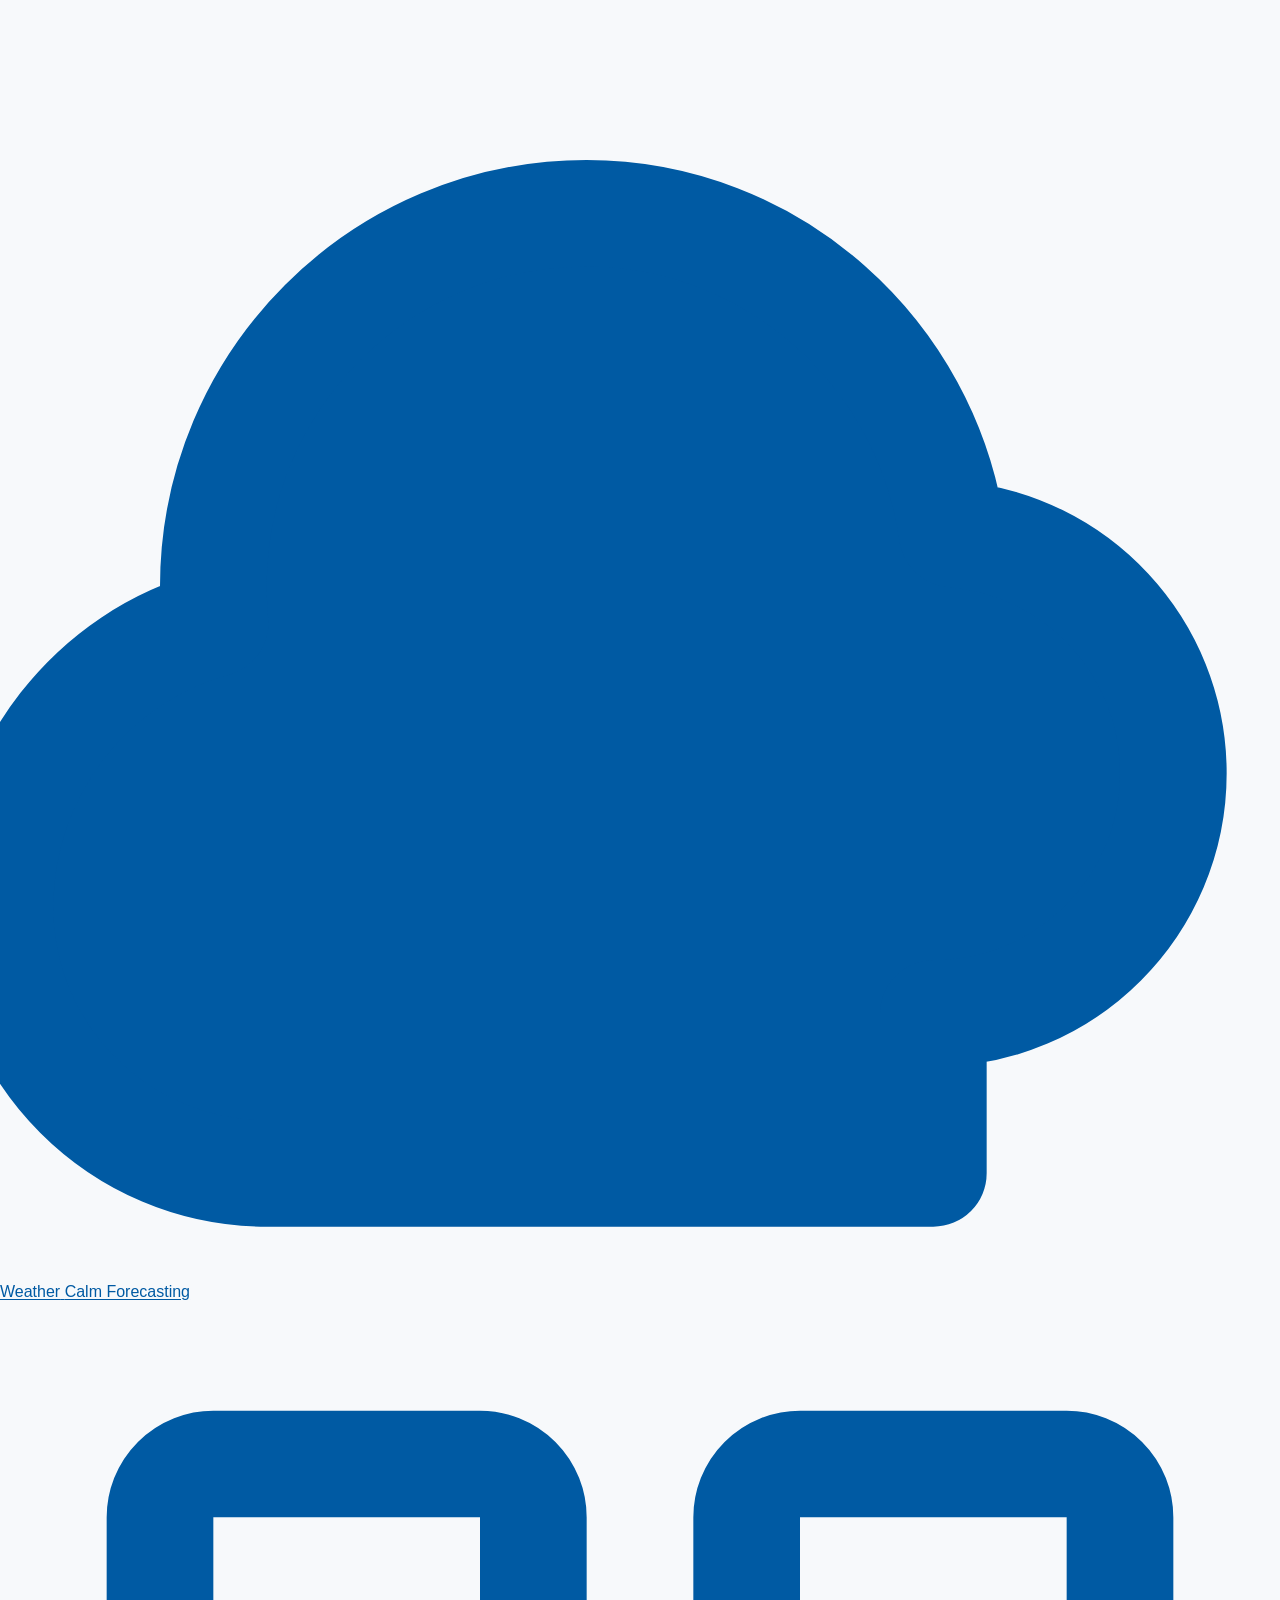
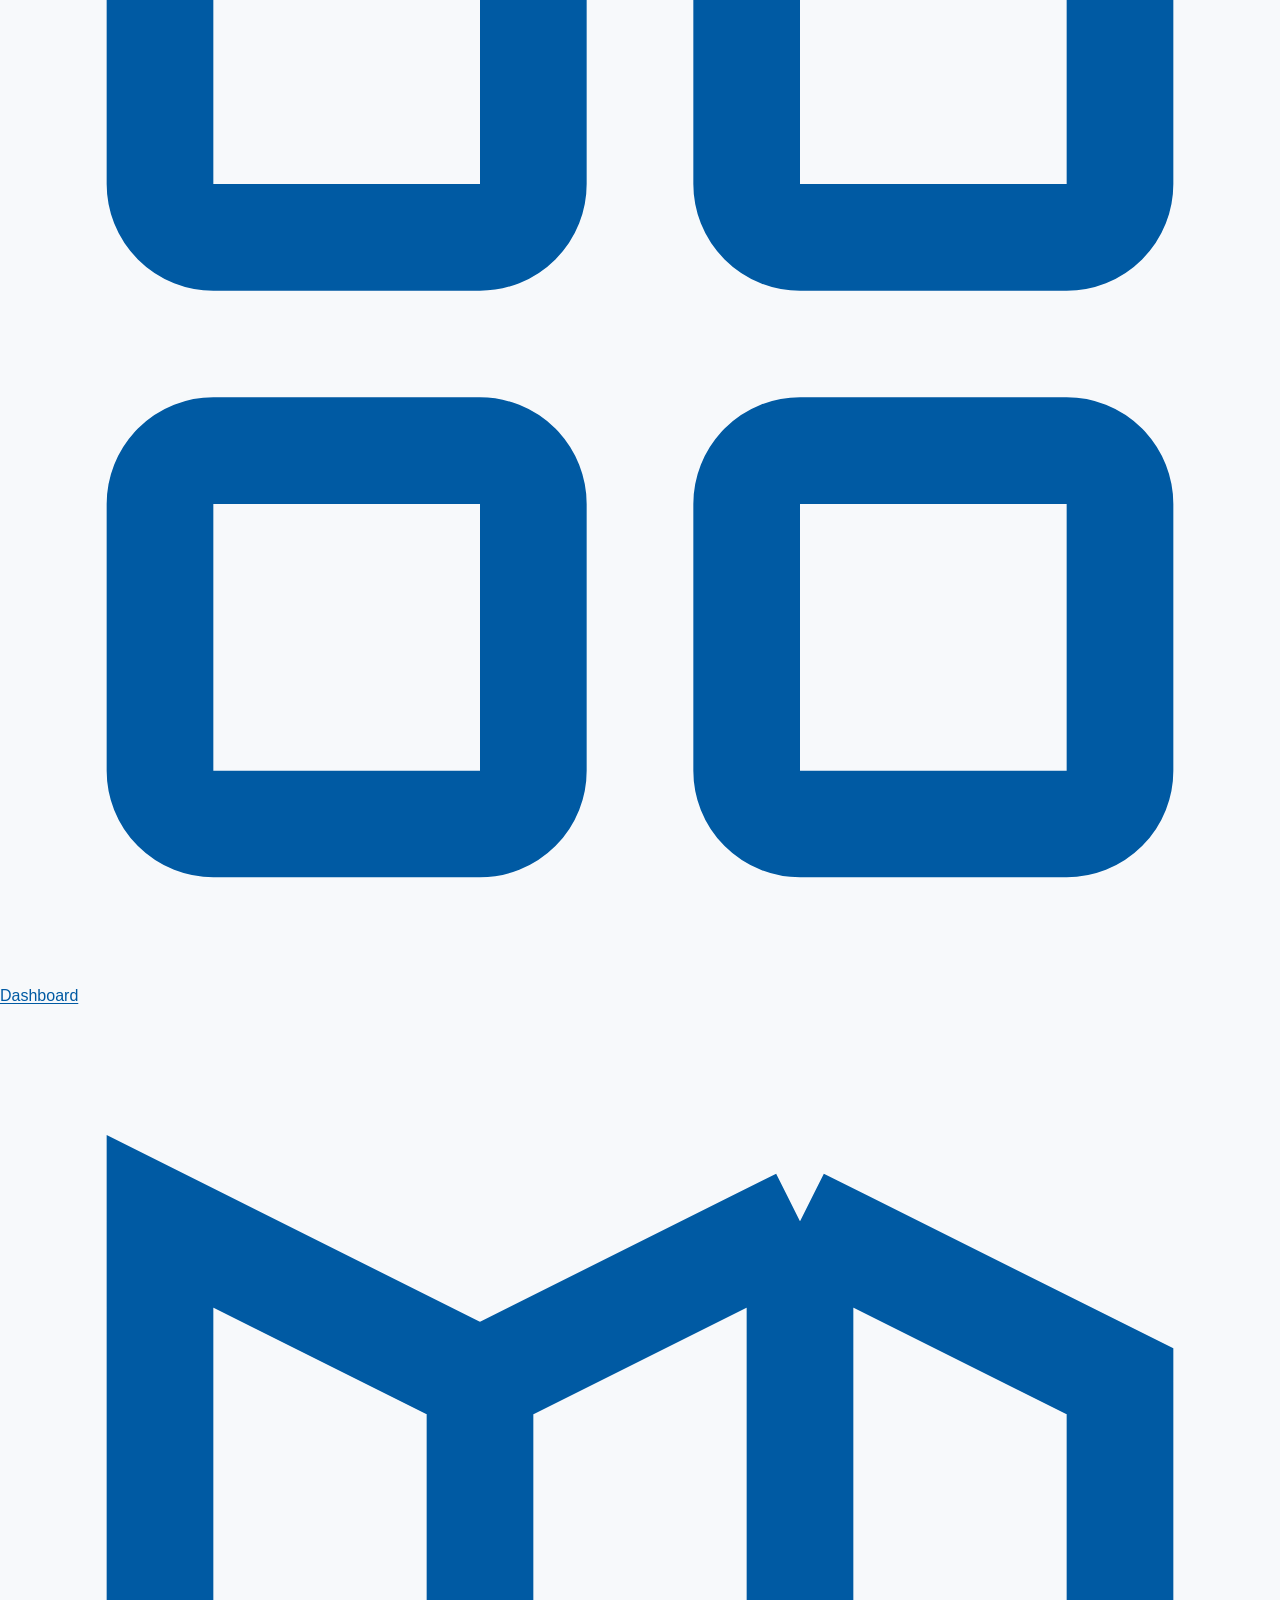
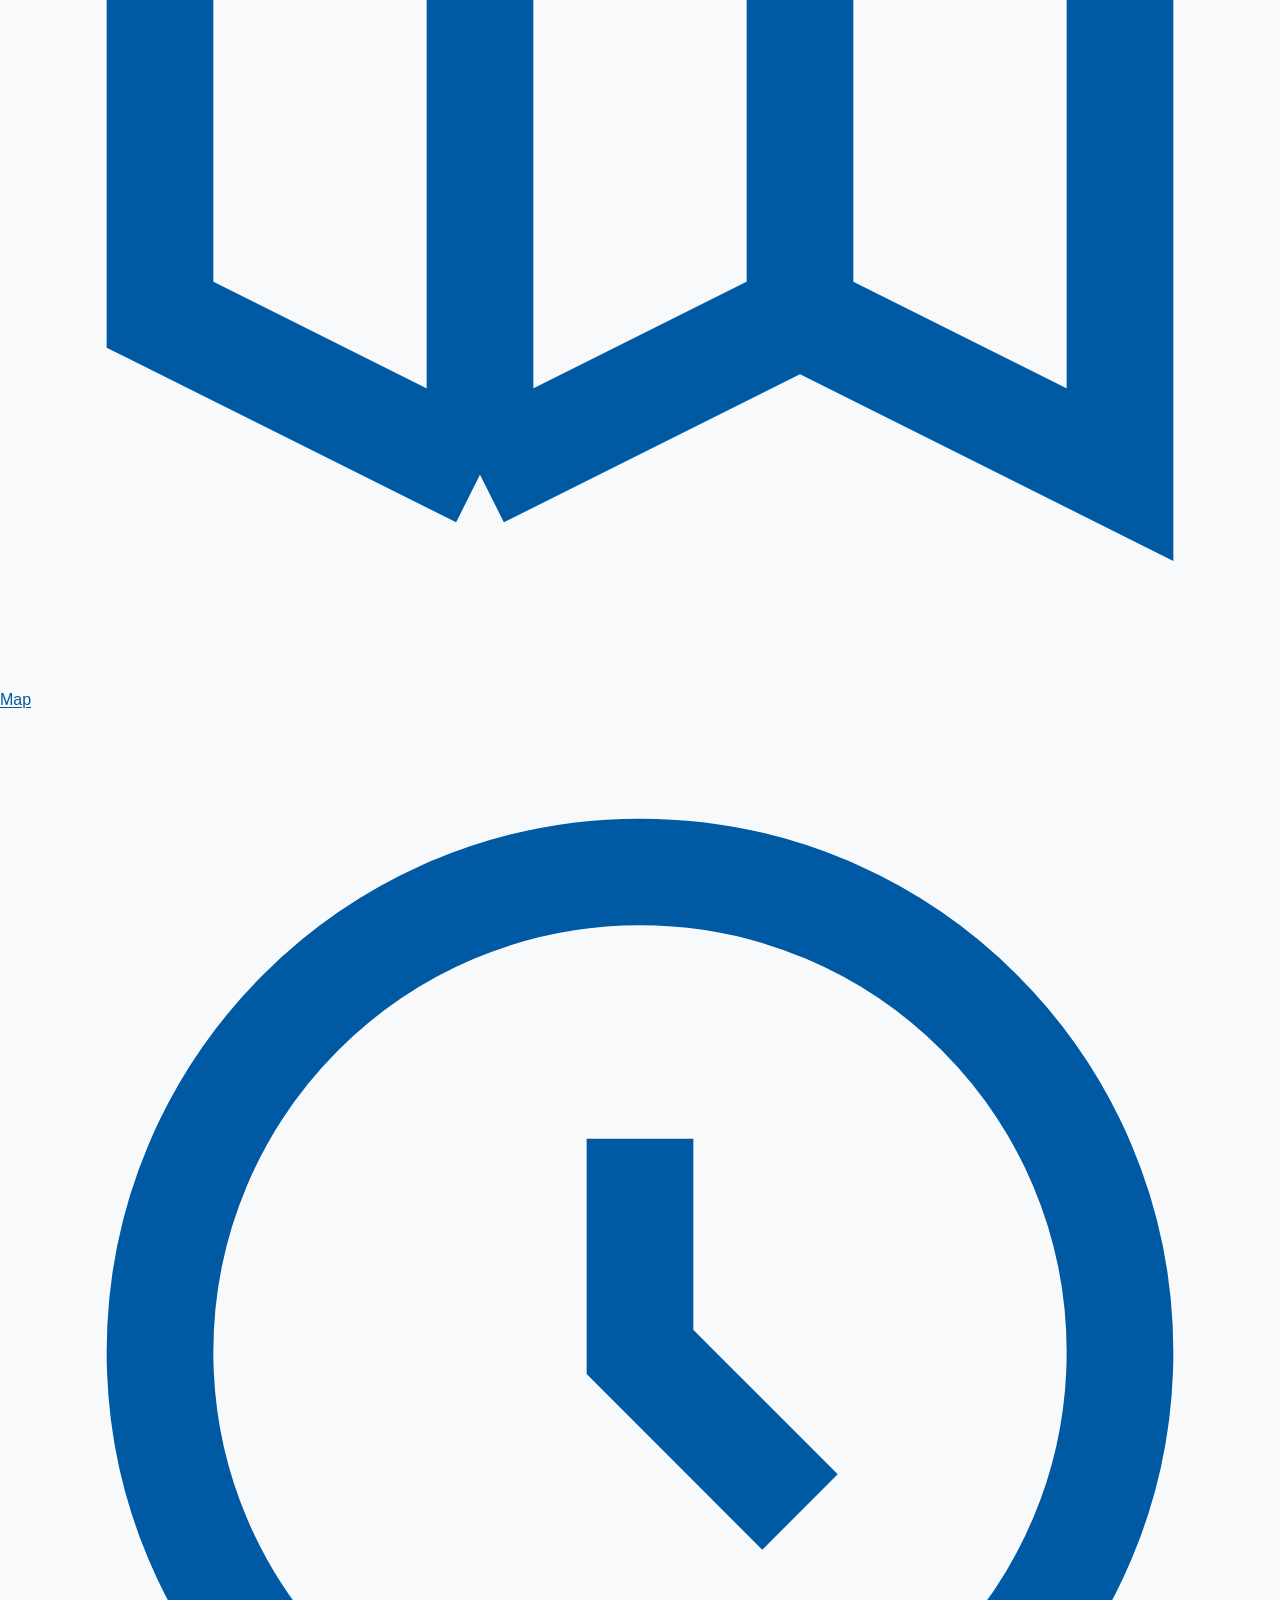
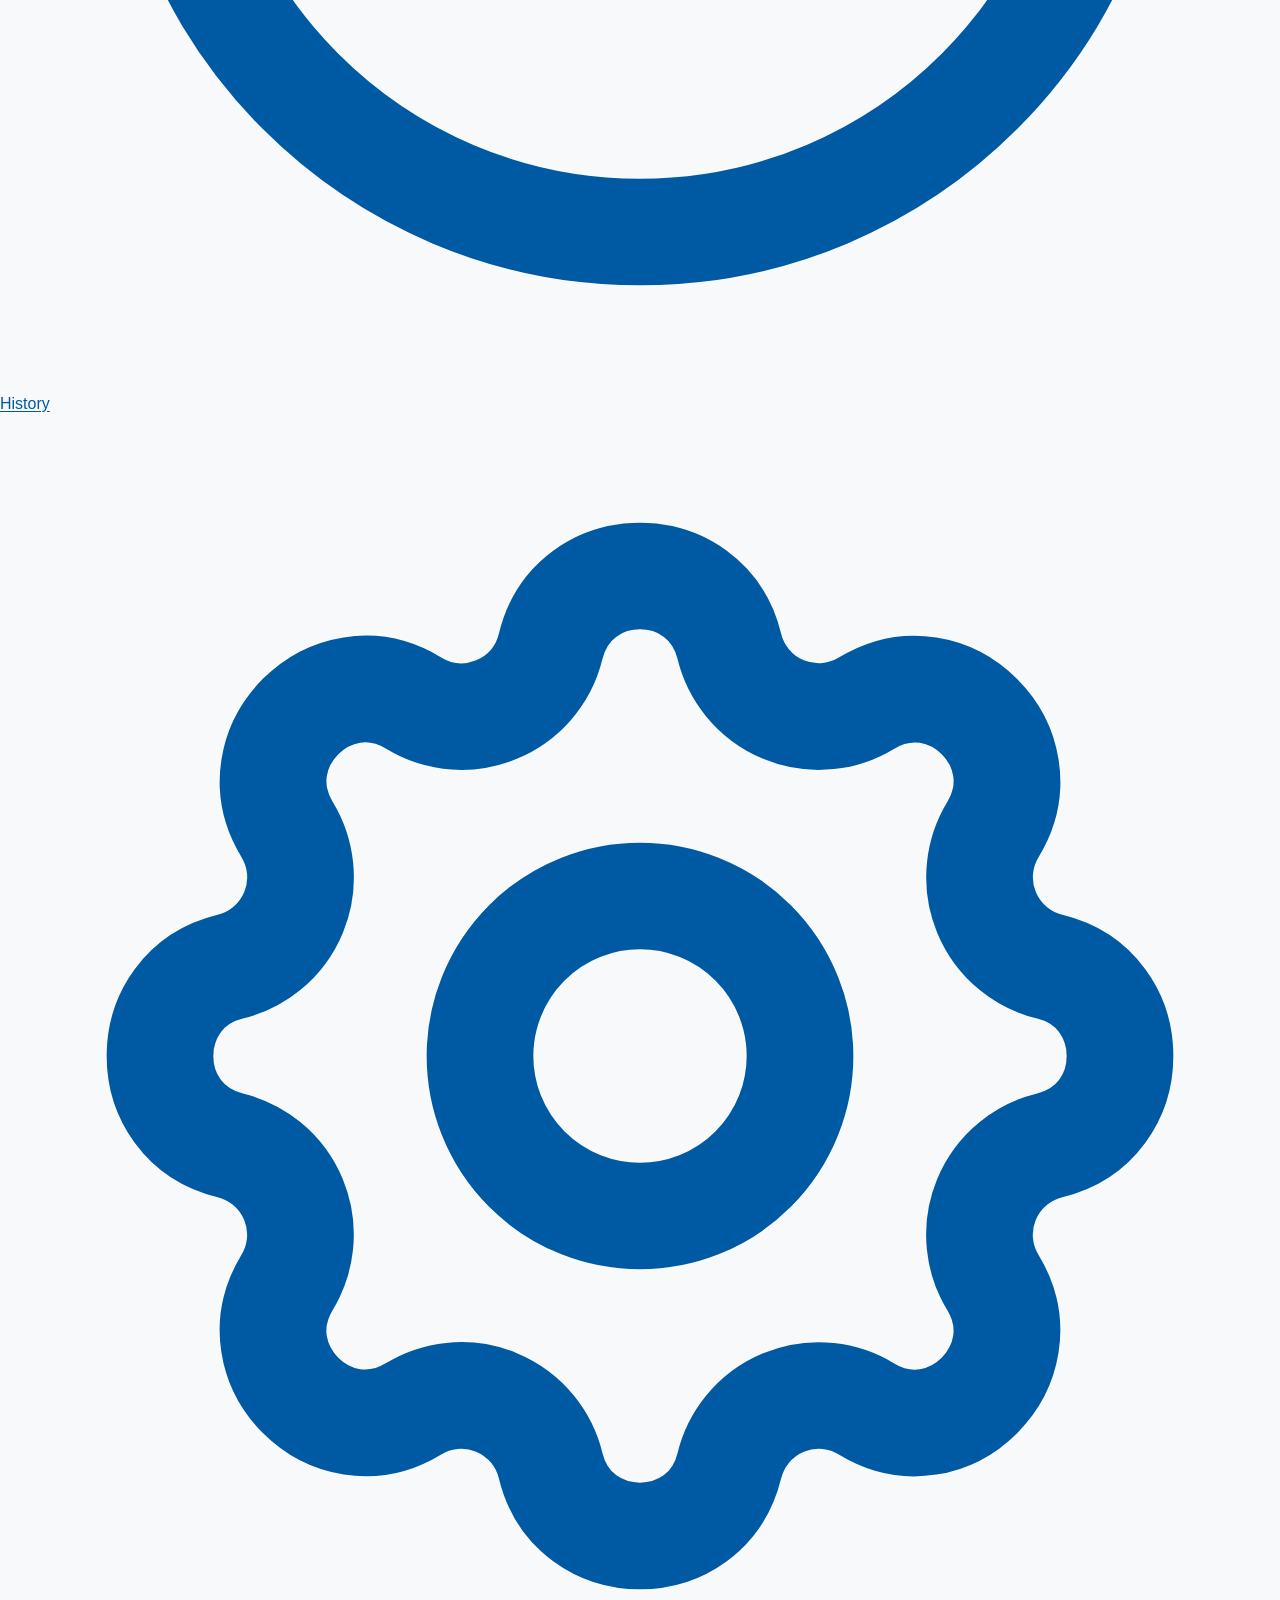
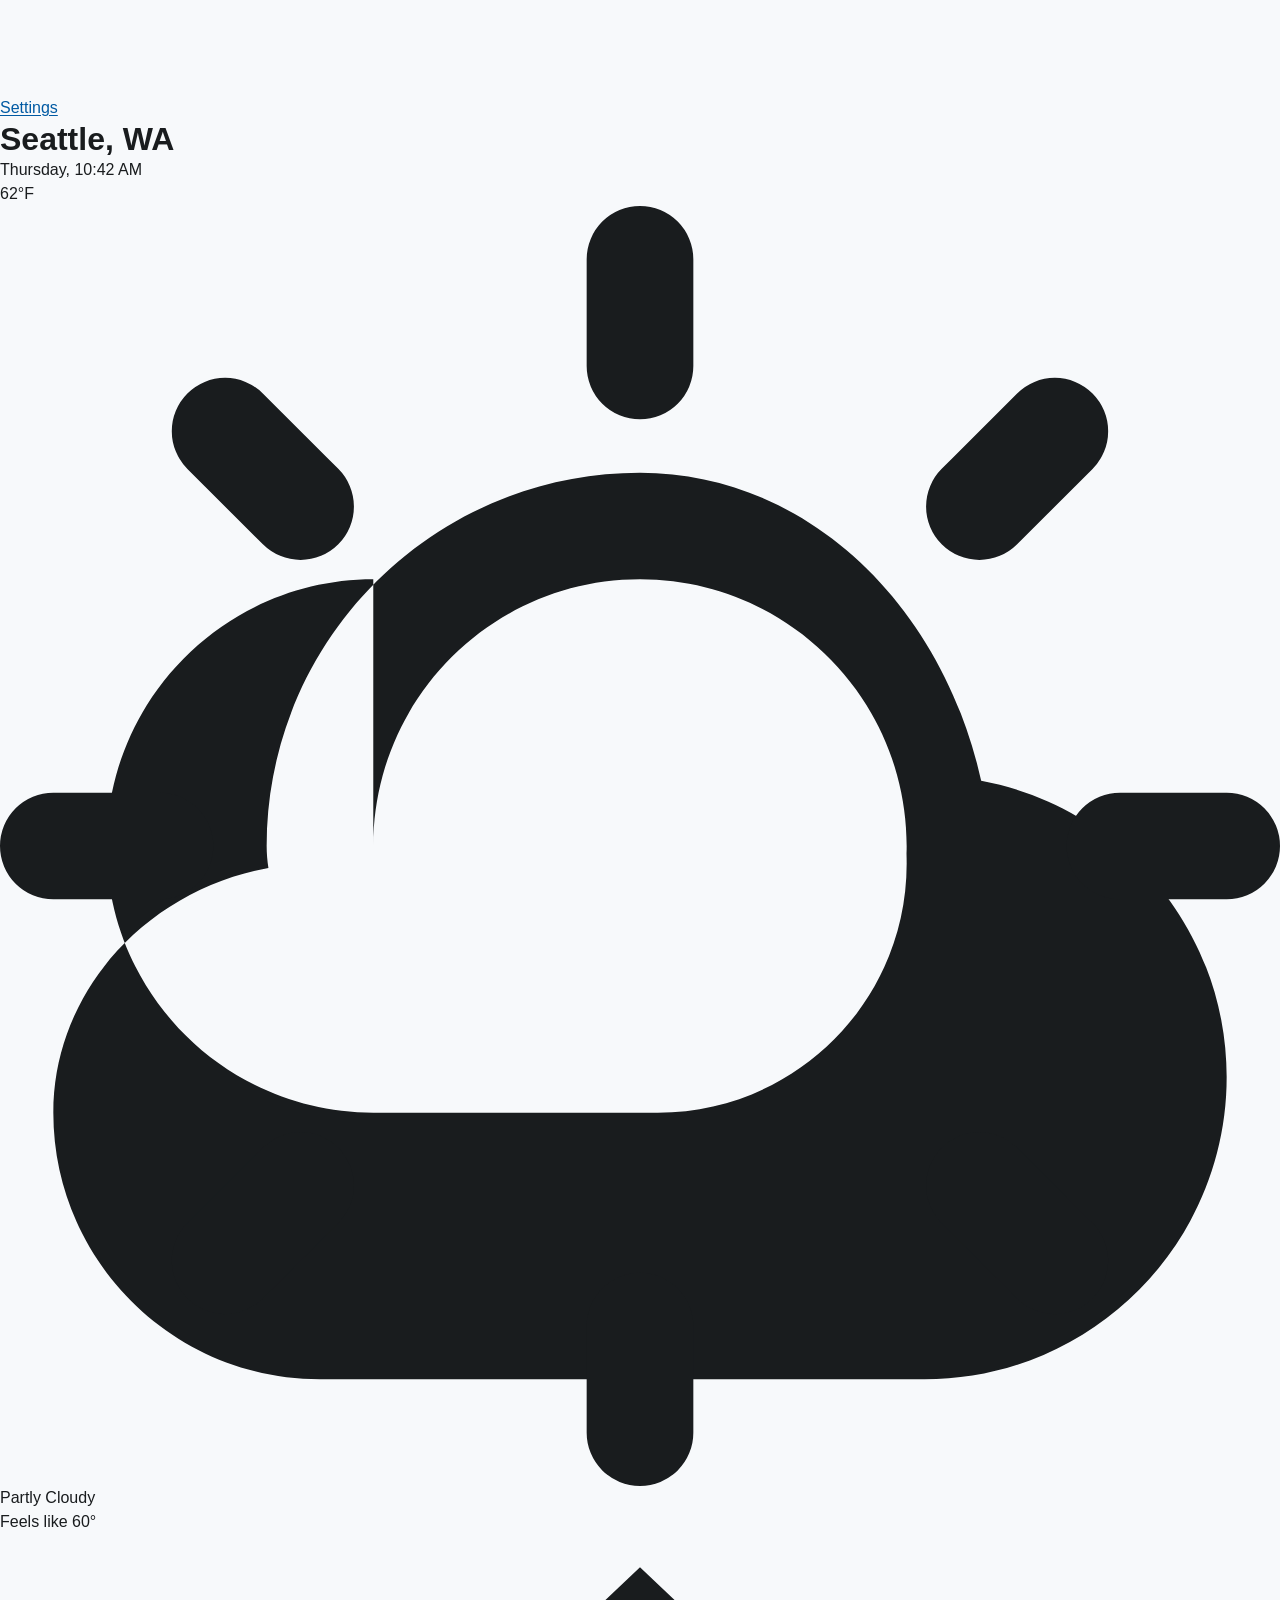
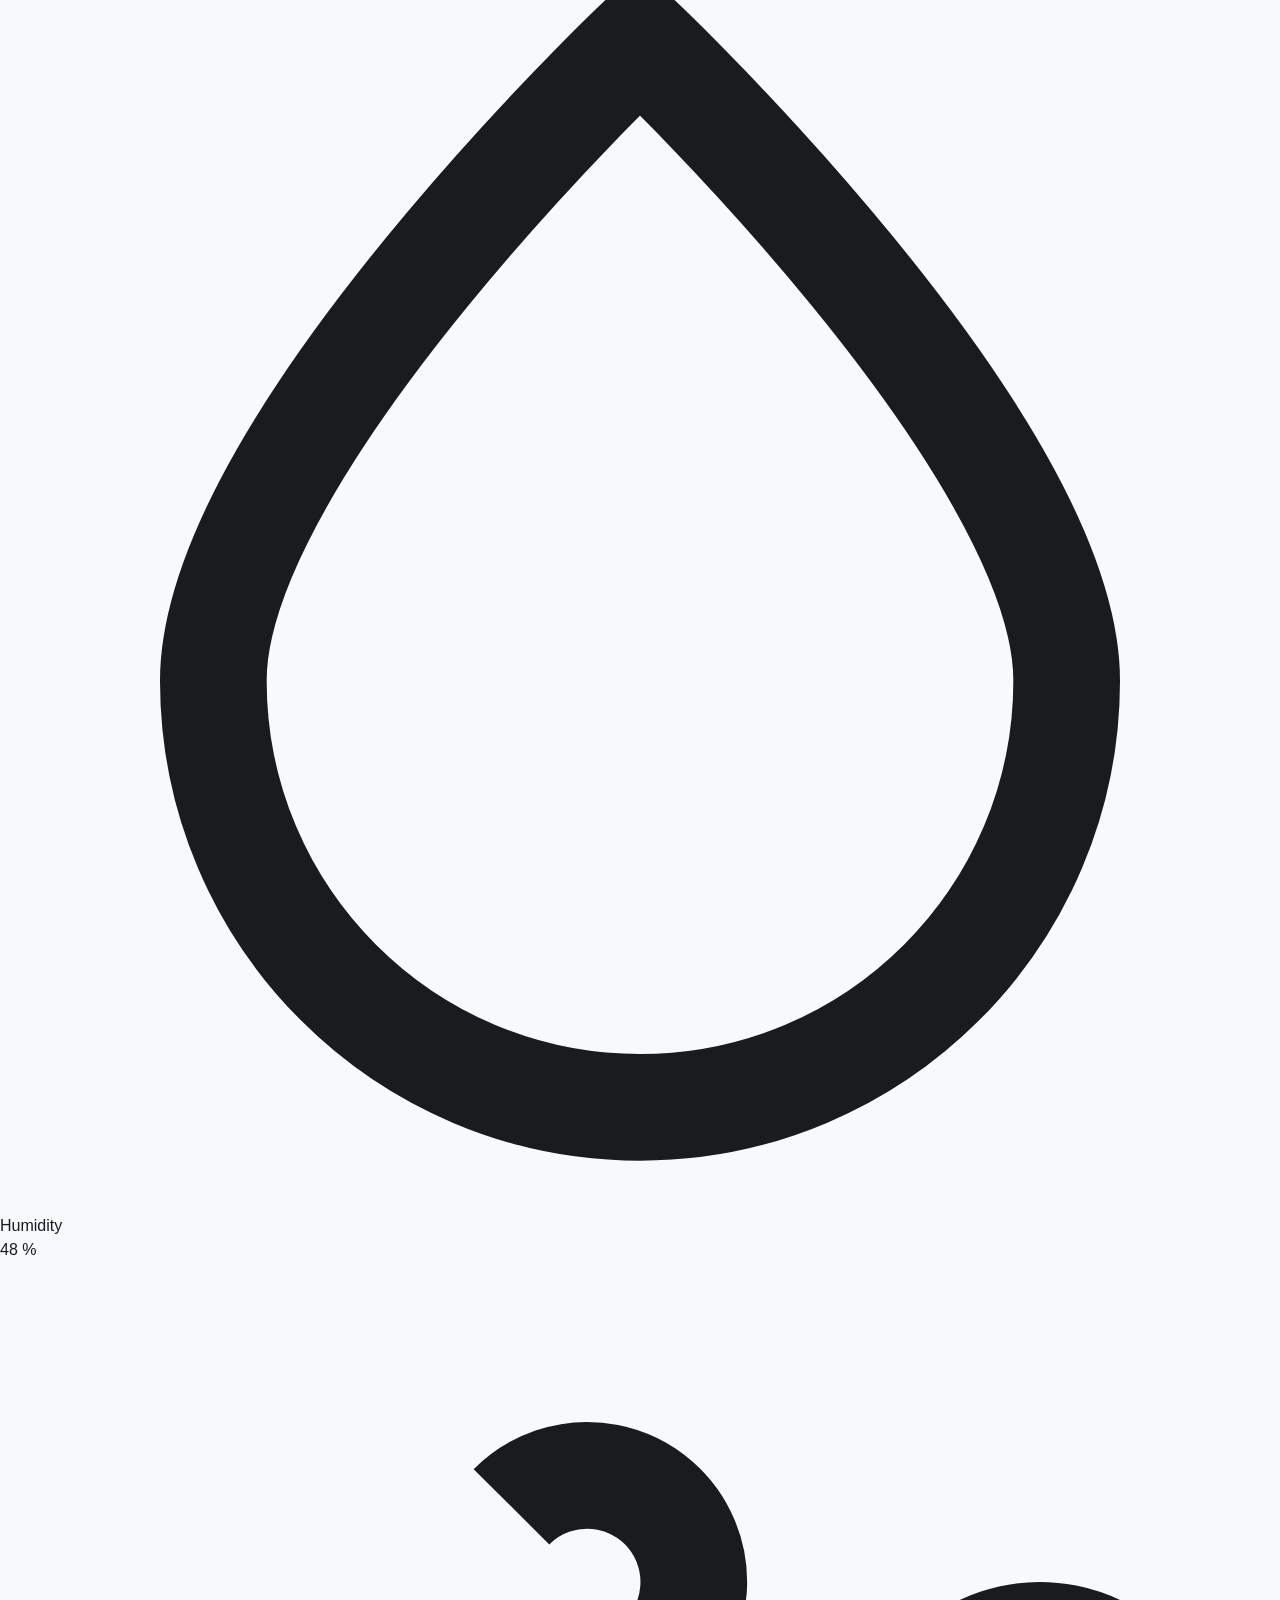
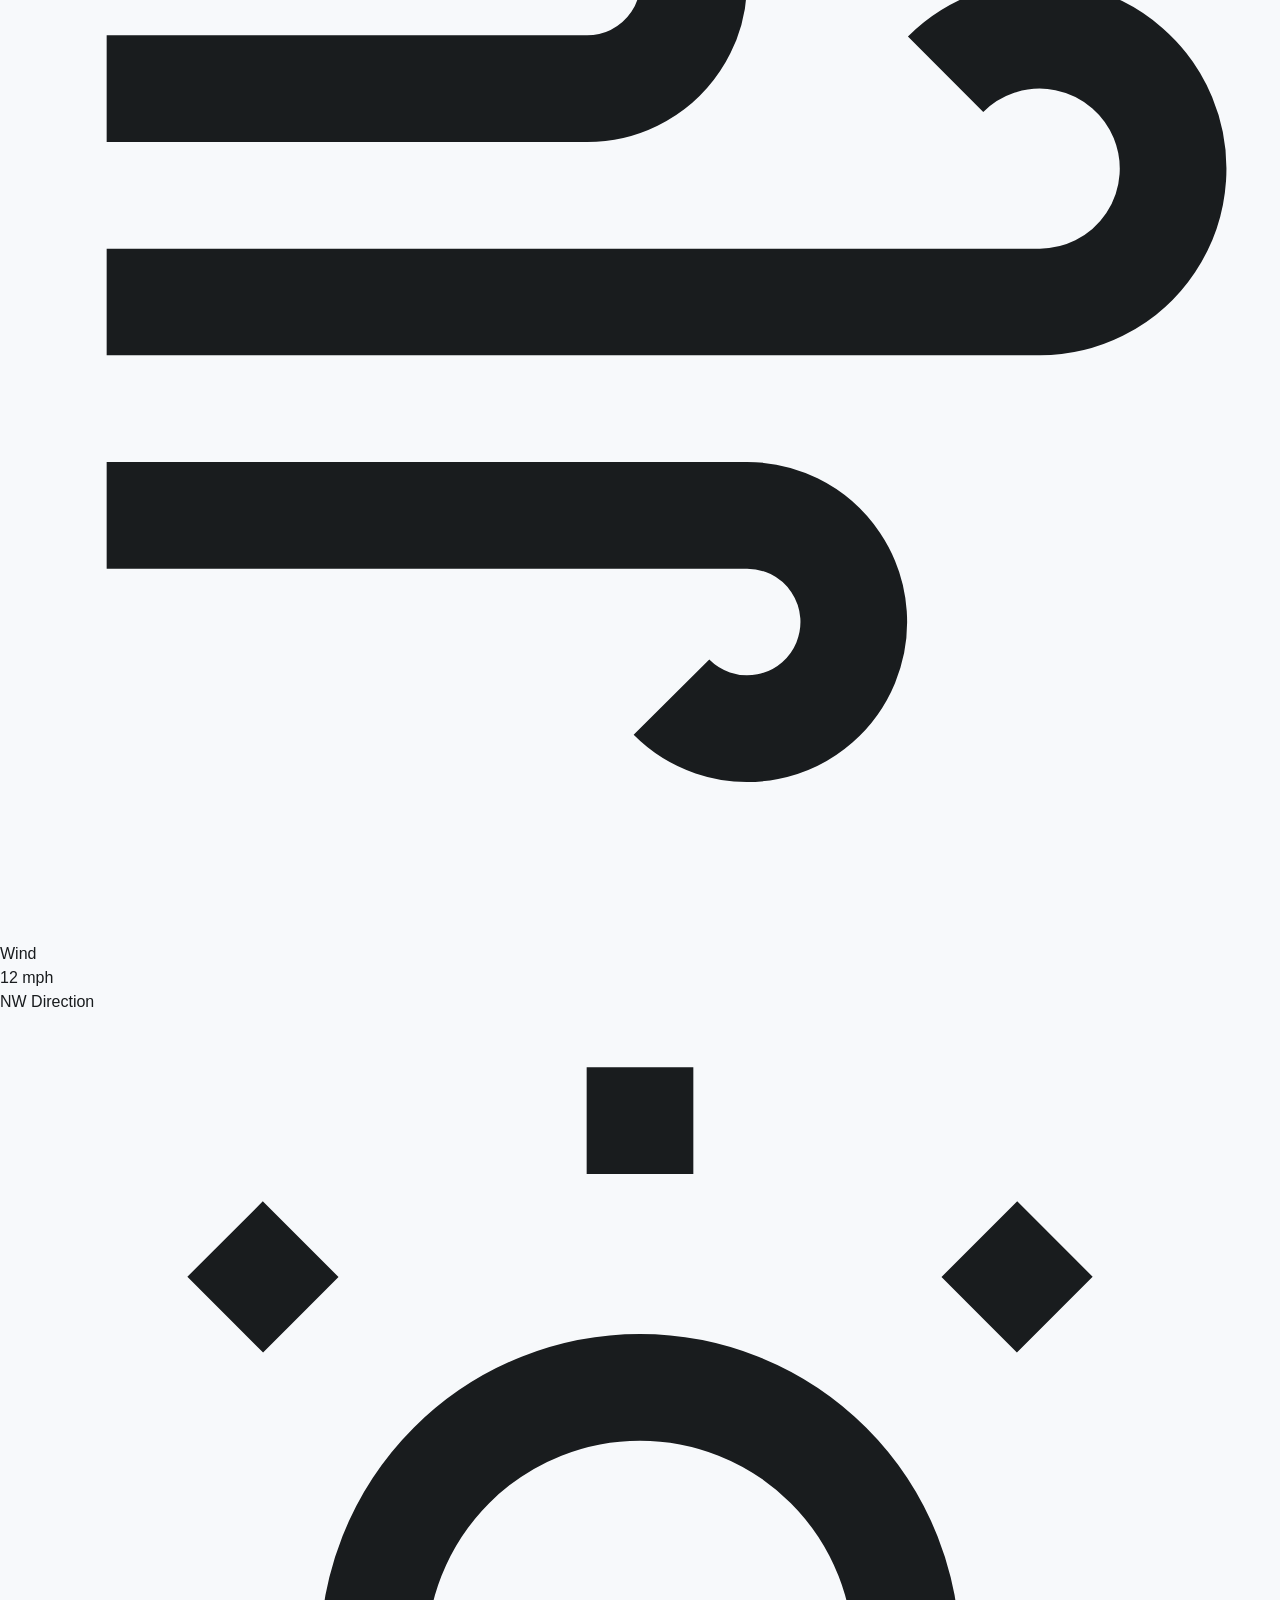
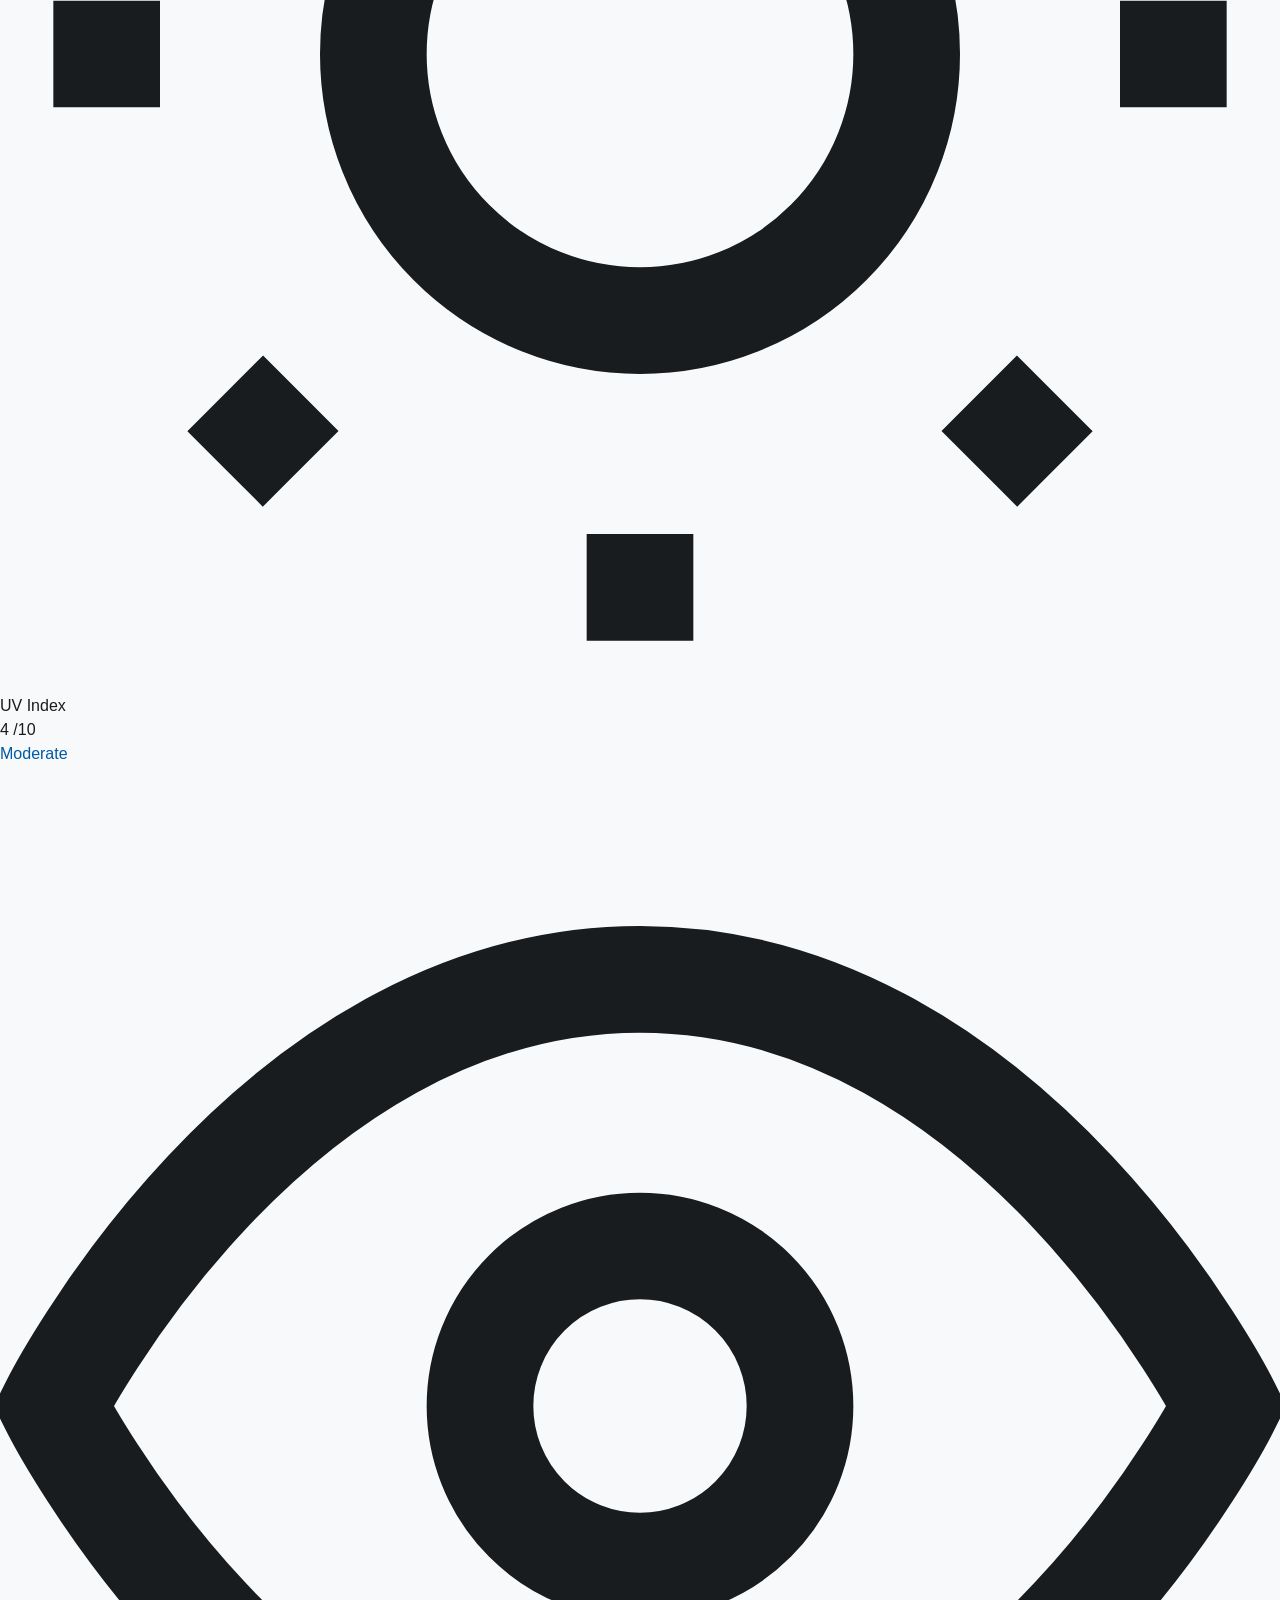
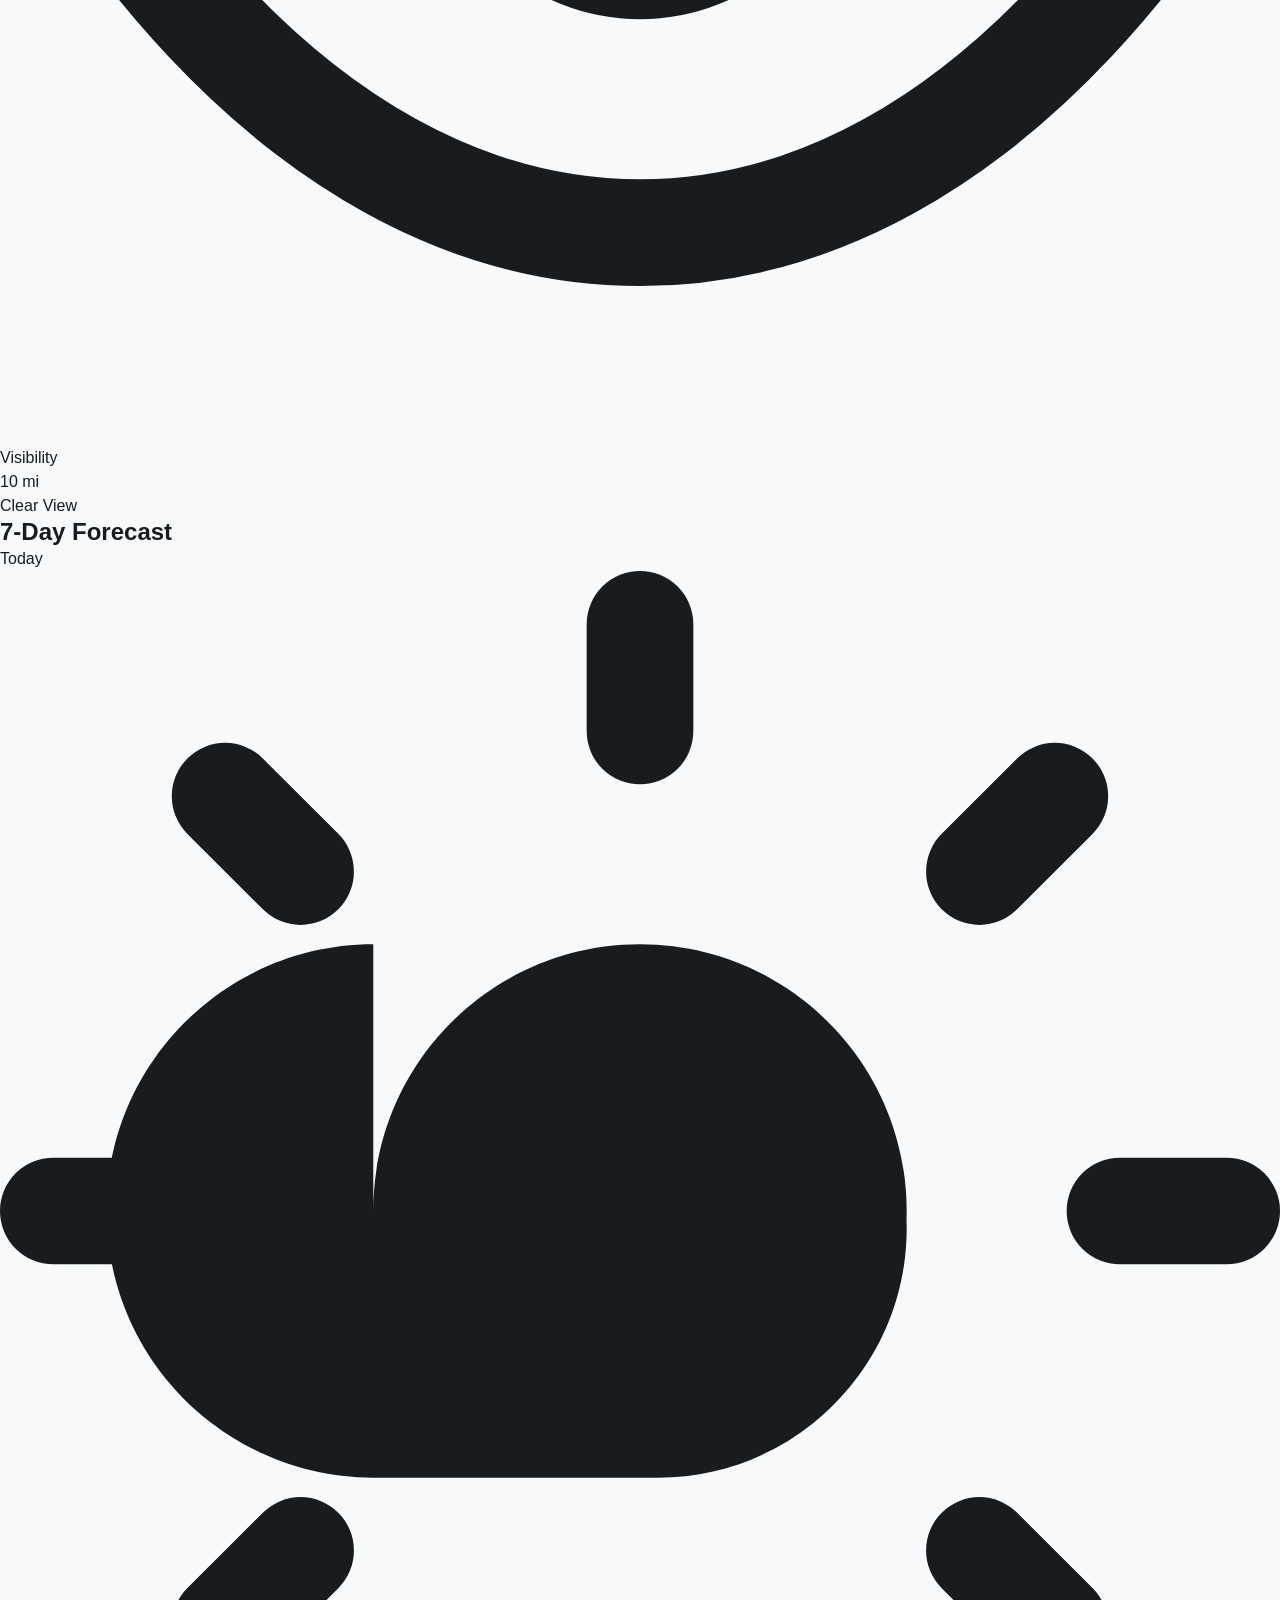
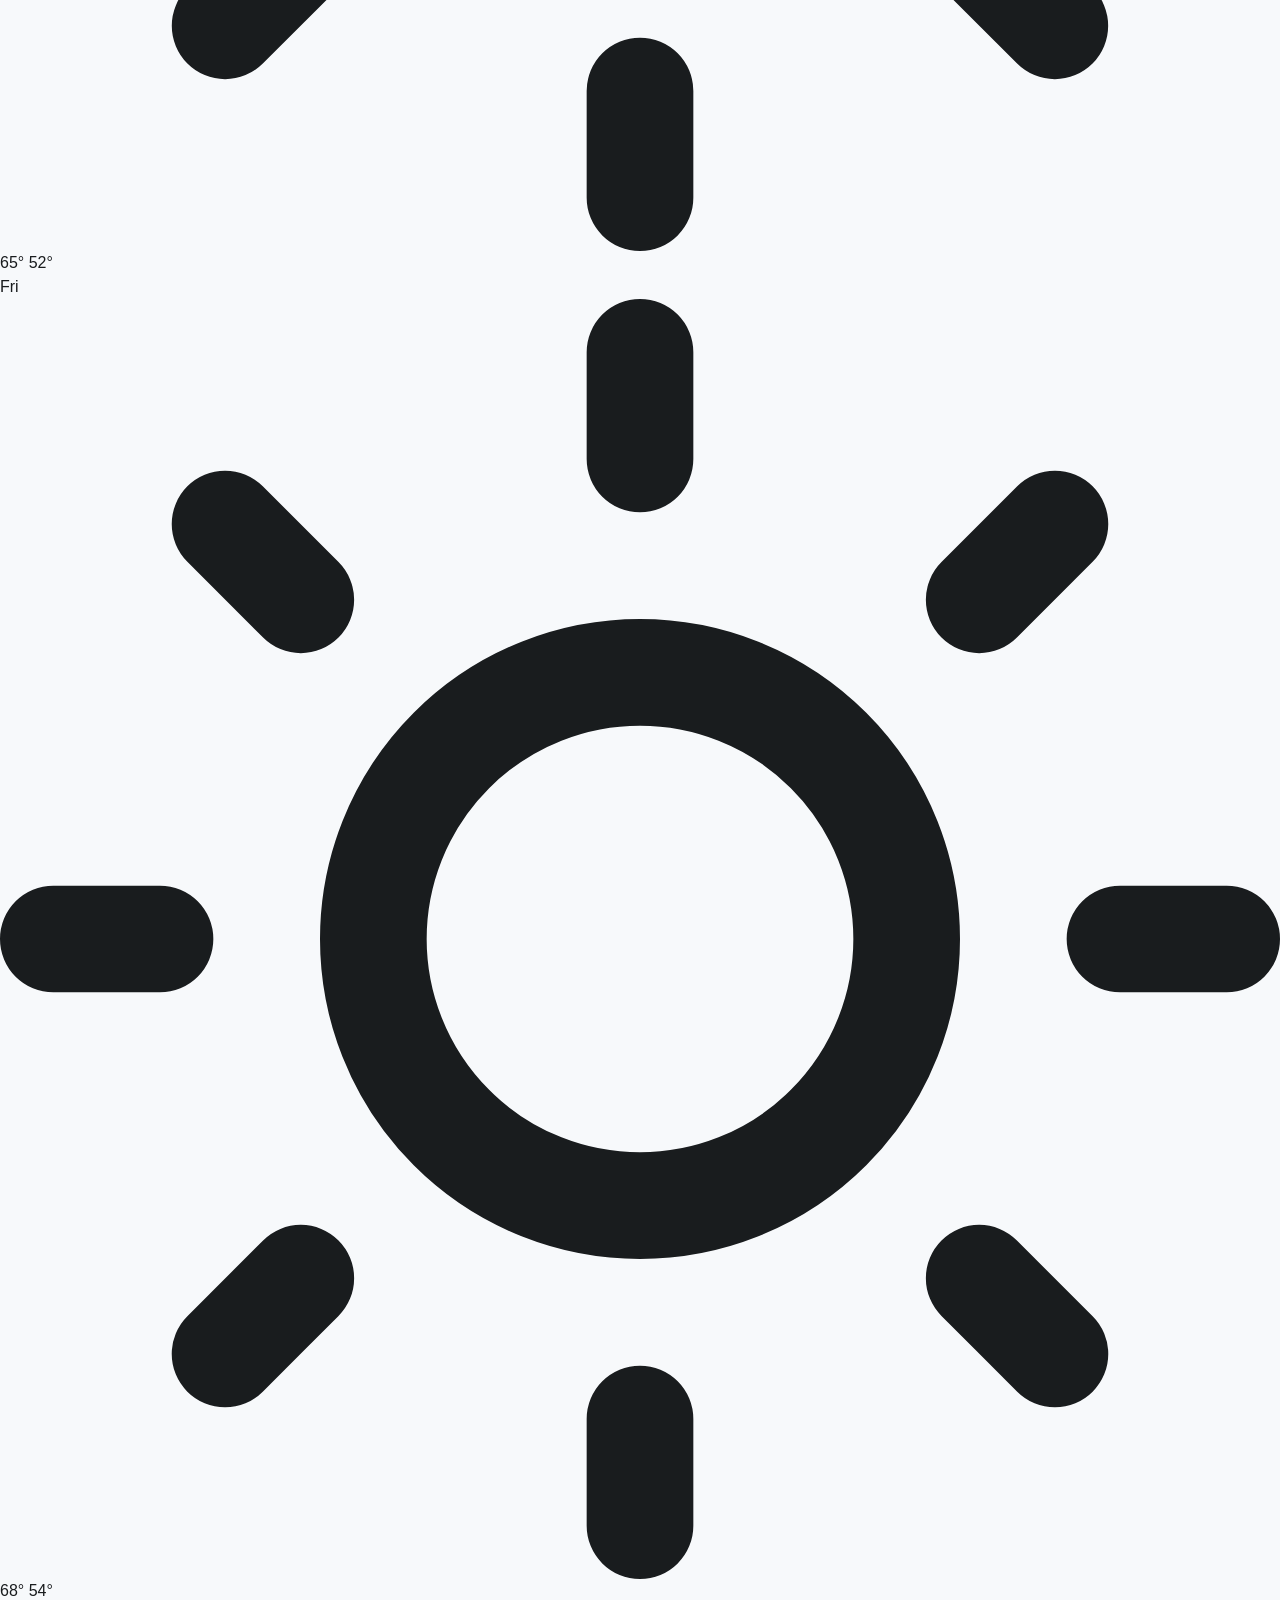
==== commit 816bb854: "Refactor temperature and wind unit display Updated temperature and wind unit display to use HTML ent" ====
--- a/index.html
+++ b/index.html
@@ -73,7 +73,22 @@
 
     <!-- Main Content Area -->
     <main id="main-content" class="main-content" tabindex="-1">
-      <div class="main-inner dashboard-grid">
+      <div class="main-inner dashboard-grid">        <!-- Location Permission Notice -->
+        <div id="location-notice" class="location-notice" hidden>
+          <div class="location-notice-copy">
+            <span class="location-notice-icon" aria-hidden="true">
+              <svg viewBox="0 0 24 24" fill="none" stroke="currentColor" stroke-width="2">
+                <path d="M21 10c0 7-9 12-9 12S3 17 3 10a9 9 0 1 1 18 0Z" />
+                <circle cx="12" cy="10" r="3" />
+              </svg>
+            </span>
+            <span id="location-notice-text">Enable location access to get real weather data for your area.</span>
+          </div>
+          <div class="location-notice-actions">
+            <button class="btn btn-primary focus-ring" data-action="use-current-location">Use my location</button>
+            <button id="location-notice-close" class="icon-btn focus-ring" aria-label="Dismiss location message">x</button>
+          </div>
+        </div>
         
         <!-- Left/Center Column -->
         <div class="dashboard-main">
@@ -85,7 +100,7 @@
               <p class="hero-datetime" id="current-date">Thursday, 10:42 AM</p>
               
               <div class="hero-temp-group">
-                <span class="hero-temp" id="current-temp">62</span><span class="hero-temp-unit">°F</span>
+                <span class="hero-temp" id="current-temp">62</span><span class="hero-temp-unit">&deg;F</span>
               </div>
             </div>
             
@@ -97,7 +112,7 @@
                 </svg>
               </div>
               <div class="hero-condition" id="current-condition">Partly Cloudy</div>
-              <div class="hero-feels" id="current-feels">Feels like <span id="current-feels-val">60</span>°</div>
+              <div class="hero-feels" id="current-feels">Feels like <span id="current-feels-val">60</span>&deg;</div>
             </div>
           </section>
 
@@ -124,7 +139,7 @@
                 </svg>
                 Wind
               </div>
-              <div class="stat-card-value"><span class="value-large" id="stat-wind">12</span> mph</div>
+              <div class="stat-card-value"><span class="value-large" id="stat-wind">12</span> <span id="stat-wind-unit">mph</span></div>
               <div class="stat-card-detail" id="stat-wind-dir">NW Direction</div>
             </div>
 
@@ -148,7 +163,7 @@
                 </svg>
                 Visibility
               </div>
-              <div class="stat-card-value"><span class="value-large" id="stat-vis">10</span> mi</div>
+              <div class="stat-card-value"><span class="value-large" id="stat-vis">10</span> <span id="stat-vis-unit">mi</span></div>
               <div class="stat-card-detail" id="stat-vis-desc">Clear View</div>
             </div>
 
@@ -173,8 +188,8 @@
                 </svg>
               </div>
               <div class="forecast-day-temps" aria-hidden="true">
-                <span class="forecast-day-high">65°</span>
-                <span class="forecast-day-low">52°</span>
+                <span class="forecast-day-high">65&deg;</span>
+                <span class="forecast-day-low">52&deg;</span>
               </div>
             </div>
 
@@ -187,8 +202,8 @@
                 </svg>
               </div>
               <div class="forecast-day-temps" aria-hidden="true">
-                <span class="forecast-day-high">68°</span>
-                <span class="forecast-day-low">54°</span>
+                <span class="forecast-day-high">68&deg;</span>
+                <span class="forecast-day-low">54&deg;</span>
               </div>
             </div>
 
@@ -200,8 +215,8 @@
                 </svg>
               </div>
               <div class="forecast-day-temps" aria-hidden="true">
-                <span class="forecast-day-high">59°</span>
-                <span class="forecast-day-low">48°</span>
+                <span class="forecast-day-high">59&deg;</span>
+                <span class="forecast-day-low">48&deg;</span>
               </div>
             </div>
 
@@ -213,8 +228,8 @@
                 </svg>
               </div>
               <div class="forecast-day-temps" aria-hidden="true">
-                <span class="forecast-day-high">60°</span>
-                <span class="forecast-day-low">49°</span>
+                <span class="forecast-day-high">60&deg;</span>
+                <span class="forecast-day-low">49&deg;</span>
               </div>
             </div>
 
@@ -226,8 +241,8 @@
                 </svg>
               </div>
               <div class="forecast-day-temps" aria-hidden="true">
-                <span class="forecast-day-high">63°</span>
-                <span class="forecast-day-low">51°</span>
+                <span class="forecast-day-high">63&deg;</span>
+                <span class="forecast-day-low">51&deg;</span>
               </div>
             </div>
 
@@ -240,8 +255,8 @@
                 </svg>
               </div>
               <div class="forecast-day-temps" aria-hidden="true">
-                <span class="forecast-day-high">70°</span>
-                <span class="forecast-day-low">55°</span>
+                <span class="forecast-day-high">70&deg;</span>
+                <span class="forecast-day-low">55&deg;</span>
               </div>
             </div>
 
@@ -254,8 +269,8 @@
                 </svg>
               </div>
               <div class="forecast-day-temps" aria-hidden="true">
-                <span class="forecast-day-high">72°</span>
-                <span class="forecast-day-low">56°</span>
+                <span class="forecast-day-high">72&deg;</span>
+                <span class="forecast-day-low">56&deg;</span>
               </div>
             </div>
 
@@ -282,3 +297,5 @@
   </script>
 </body>
 </html>
+
+
--- a/css/variables.css
+++ b/css/variables.css
@@ -0,0 +1,120 @@
+/* ============================================
+   DESIGN TOKENS — Extracted from Figma API
+   Weather Dashboard Design System
+   ============================================ */
+
+:root {
+  /* ── Primary Palette ── */
+  --color-primary: #5D5FEF;
+  --color-primary-dark: #4343D5;
+  --color-primary-deeper: #4338CA;
+  --color-primary-light: #EEF2FF;
+  --color-primary-hover: #4F46E5;
+
+  /* ── Text Colors ── */
+  --color-text-primary: #191C1E;
+  --color-text-secondary: #464555;
+  --color-text-muted: #64748B;
+  --color-text-placeholder: #C7C4D7;
+  --color-text-on-primary: #FFFFFF;
+
+  /* ── Semantic Colors ── */
+  --color-info: #005AA3;
+  --color-info-dark: #004883;
+  --color-success: #16A34A;
+  --color-warning: #D97706;
+  --color-danger: #BA1A1A;
+  --color-danger-light: #FEE2E2;
+
+  /* ── Surface Colors ── */
+  --color-bg: #F7F9FB;
+  --color-card: #FFFFFF;
+  --color-card-hover: #F1F5F9;
+  --color-border: #E2E8F0;
+  --color-border-light: #F1F5F9;
+  --color-sidebar-bg: #FFFFFF;
+
+  /* ── Chart Colors (Color-blind safe palette) ── */
+  --chart-blue: #2563EB;
+  --chart-orange: #EA580C;
+  --chart-teal: #0D9488;
+  --chart-purple: #7C3AED;
+  --chart-pink: #DB2777;
+
+  /* ── Typography ── */
+  --font-family: 'Inter', -apple-system, BlinkMacSystemFont, 'Segoe UI', Roboto, sans-serif;
+  --font-weight-regular: 400;
+  --font-weight-medium: 500;
+  --font-weight-semibold: 600;
+  --font-weight-bold: 700;
+  --font-weight-black: 900;
+
+  --font-size-xs: 0.75rem;    /* 12px */
+  --font-size-sm: 0.875rem;   /* 14px */
+  --font-size-base: 1rem;     /* 16px */
+  --font-size-lg: 1.125rem;   /* 18px */
+  --font-size-xl: 1.5rem;     /* 24px */
+  --font-size-2xl: 2rem;      /* 32px */
+  --font-size-3xl: 2.5rem;    /* 40px */
+  --font-size-hero: 5.5rem;   /* 88px */
+
+  --line-height-tight: 1.2;
+  --line-height-normal: 1.5;
+  --line-height-relaxed: 1.75;
+
+  /* ── Spacing (from Figma) ── */
+  --space-1: 0.25rem;   /* 4px */
+  --space-2: 0.5rem;    /* 8px */
+  --space-3: 0.75rem;   /* 12px */
+  --space-4: 1rem;      /* 16px */
+  --space-5: 1.25rem;   /* 20px */
+  --space-6: 1.5rem;    /* 24px */
+  --space-8: 2rem;      /* 32px */
+  --space-10: 2.5rem;   /* 40px */
+
+  /* ── Layout ── */
+  --sidebar-width: 256px;
+  --content-padding: var(--space-10);
+  --card-gap: var(--space-6);
+
+  /* ── Borders ── */
+  --radius-sm: 6px;
+  --radius-md: 8px;
+  --radius-lg: 12px;
+  --radius-xl: 16px;
+  --radius-full: 9999px;
+
+  /* ── Shadows (from Figma) ── */
+  --shadow-card: 0 1px 3px rgba(0, 0, 0, 0.04), 0 6px 30px rgba(0, 0, 0, 0.04);
+  --shadow-sidebar: 0 1px 10px rgba(0, 0, 0, 0.04), 0 4px 25px rgba(0, 0, 0, 0.03);
+  --shadow-hover: 0 4px 12px rgba(93, 95, 239, 0.15);
+  --shadow-focus: 0 0 0 3px rgba(93, 95, 239, 0.4);
+
+  /* ── Transitions ── */
+  --transition-fast: 150ms ease;
+  --transition-normal: 250ms ease;
+  --transition-slow: 350ms ease;
+
+  /* ── Focus ── */
+  --focus-ring: 3px solid var(--color-primary);
+  --focus-ring-offset: 2px;
+
+  /* ── Z-Index ── */
+  --z-sidebar: 100;
+  --z-header: 200;
+  --z-modal: 300;
+  --z-skip-nav: 999;
+}
+
+/* ── High Contrast Mode ── */
+@media (prefers-contrast: more) {
+  :root {
+    --color-text-primary: #000000;
+    --color-text-secondary: #1A1A1A;
+    --color-text-muted: #333333;
+    --color-border: #000000;
+    --color-primary: #3730A3;
+    --shadow-card: 0 0 0 2px #000000;
+    --shadow-sidebar: 0 0 0 2px #000000;
+  }
+}
